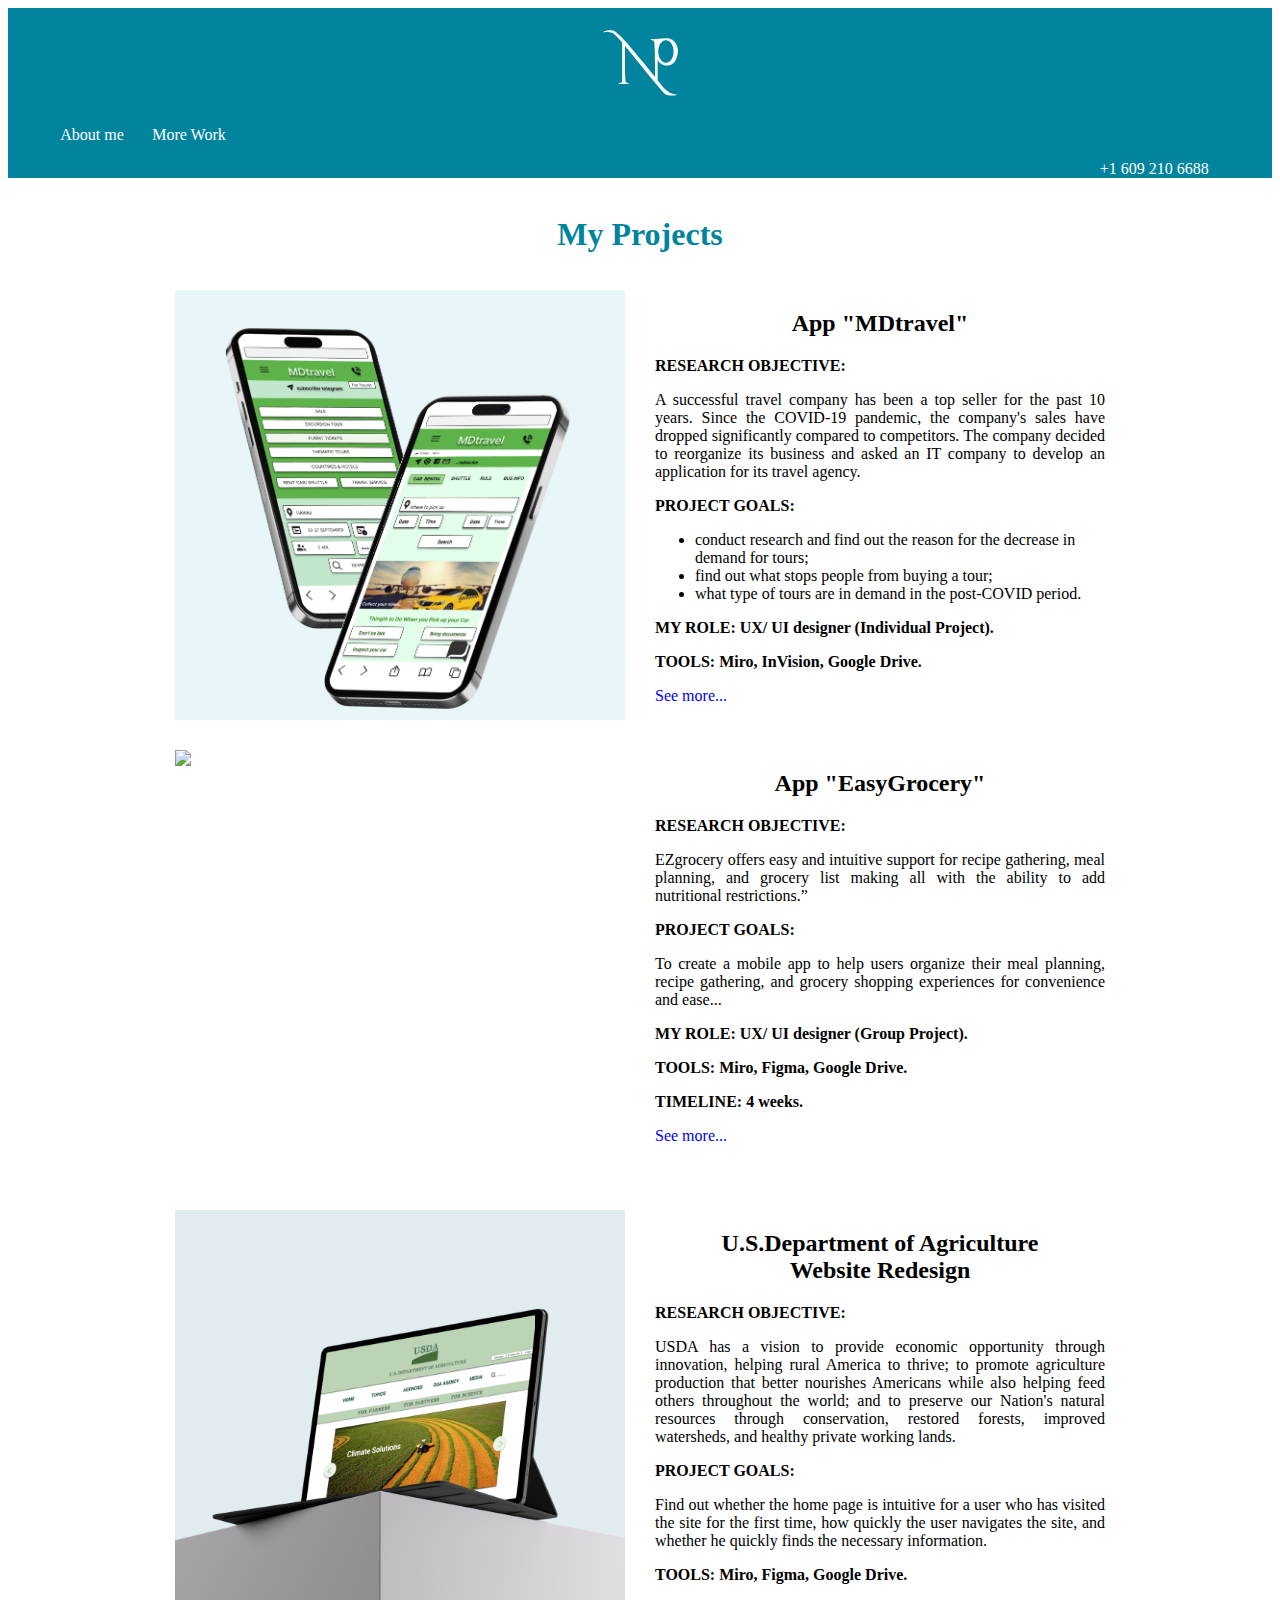
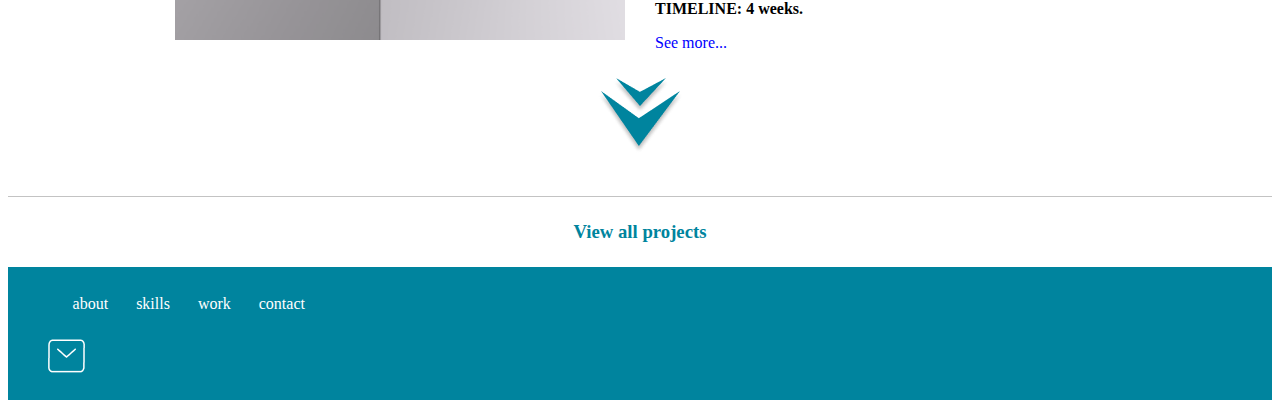
==== index.html @ efdd2a59 "Ch_word to pdf" ====
<!DOCTYPE html>
<html lang="en">
<head>
    <meta charset="UTF-8">
    <meta http-equiv="X-UA-Compatible" content="IE=edge">
    <meta name="viewport" content="width=device-width, initial-scale=1.0">
	<link rel="stylesheet" href="style.css">
    <title>Projects</title>
</head>
 
<body>  
	<header class="navigation">
		<nav>
			<div id="logo_div"><a href="https://htmlpreview.github.io/?https://github.com/anastashin5/UX_UI_HW_17/blob/main/index.html"><img id="logo_img" src="images/Logo.png" alt="logo"/>
			</div>
			<div>
			<ul id="nav_menu">
				<li class="inline-bl">About me</li>
				<li class="inline-bl">More Work</li>
			</ul>
			</div>
			<div class="phone">+1 609 210 6688
			</div>

		</nav>


		<div id="about_detail">
			<div class="slider">
				<ul>
					<li class="inline"><a href="https://anastashin5.github.io/HW_portfolio/" target="_blank">About me</a></li>
					<li class="inline"><a href="images/Resume_Nastya Potapenko.pdf" target="_blank" download="">Resume</a></li>       
					<li class="inline"><a href="https://docs.google.com/document/d/1Cyv5vfxggUd8QOpu0NOhocqM8FegZuzL/edit" target="_blank">Certificates</a></li>
				</ul>
			</div>
		</div>
		<div id="work_detail">
			<div class="slider">
				<ul>
					<li class="inline">Projects</li>
					<li class="inline"><a href="graphics.html" target="_blank">Graphics</a></li>
					<li class="inline">Coding</li>
				</ul>
			</div>
		</div>		
	</header>
	 
<!--  My Projects section coded using CSS flex + grid --> 
<section>
	<h1>My Projects</h1>
	<div class="myProject">
				<div class="photo1"><a href="https://invis.io/QH130WBQ2785#/469851145_Main_-_1" target="_blank"><img id="AppTravel_img" src="images/AppTravel.png" class="photo", alt="AppTravel"></a></div>
					<div class="topic1"> 
						<h2>App "MDtravel"</h2>
							<p style="font-weight:bold">RESEARCH OBJECTIVE:</p>
							<p>A successful travel company has been a top seller for the past 10 years. Since the COVID-19 pandemic, the company's sales have dropped significantly compared to competitors. The company decided to reorganize its business and asked an IT company to develop an application for its travel agency.</p>
							<p style="font-weight:bold">PROJECT GOALS:</p>
								<ul>
									<li>сonduct research and find out the reason for the decrease in demand for tours;</li>
									<li>find out what stops people from buying a tour;</li>
									<li>what type of tours are in demand in the post-COVID period.</li>
								</ul>
							<p style="font-weight:bold">MY ROLE:  UX/ UI designer (Individual Project).</p>
							<p style="font-weight:bold">TOOLS: Miro, InVision, Google Drive.</p>
							<a href="https://anastashin5.github.io/UX_UI_HW_20/" target="_blank"><span>See more...</span></a>
							
					</div>
				<div class="photo2"><a href="https://www.figma.com/proto/ET8BevvS0aefX5mAov4HVO/Digital-Wireframes?node-id=28%3A52&scaling=min-zoom&page-id=0%3A1&starting-point-node-id=10%3A494&show-proto-sidebar=1" target="_blank"><img id="AppEz_img" src="images/AppEz.png" class="photo", alt="AppEz"></a></div>
					<div class="topic2"> 
						<h2>App "EasyGrocery"</h2>
							<p style="font-weight:bold">RESEARCH OBJECTIVE:</p>
							<p>EZgrocery offers easy and intuitive support for recipe gathering, meal planning, and grocery list making all with the ability to add nutritional restrictions.”</p>
							<p style="font-weight:bold">PROJECT GOALS:</p>
							<p>To create a mobile app to help users organize their meal planning, recipe gathering, and grocery shopping experiences for convenience and ease...</p>
							<p style="font-weight:bold">MY ROLE:  UX/ UI designer (Group Project).</p>
							<p style="font-weight:bold">TOOLS: Miro, Figma, Google Drive.</p>
							<p style="font-weight:bold">TIMELINE: 4 weeks.</p>
							<span onclick="window.location.href='https://docs.google.com/presentation/d/1zLMt0xFKxTLGga11jVH8FEWNijeJrefe0IZL0jcHZ3M/edit?usp=sharing';"> See more... </span>
					</div>
				<div class="photo3"><a href="https://www.figma.com/proto/IhevnpnTOkFxZyKE2hbLse/Untitled?node-id=7%3A1452&scaling=scale-down&page-id=7%3A1451&starting-point-node-id=7%3A1452" target="_blank"><img id="AppUSDA_img" src="images/AppUSDA.png" class="photo", alt="AppUSDA"></a></div>
					<div class="topic3"> 
						<h2>U.S.Department of Agriculture</br>Website Redesign</h2>
						<p style="font-weight:bold">RESEARCH OBJECTIVE:</p>
						<p>USDA has a vision to provide economic opportunity through innovation, helping rural America to thrive; to promote agriculture production that better nourishes Americans while also helping feed others throughout the world; and to preserve our Nation's natural resources through conservation, restored forests, improved watersheds, and healthy private working lands.</p>
						<p style="font-weight:bold">PROJECT GOALS:</p>
						<p> Find out whether the home page is intuitive for a user who has visited the site for the first time, how quickly the user navigates the site, and whether he quickly finds the necessary information.</p>
						<p style="font-weight:bold">TOOLS: Miro, Figma, Google Drive.</p>
						<p style="font-weight:bold">TIMELINE: 4 weeks.</p>
						<span onclick="window.location.href='https://docs.google.com/presentation/d/14dFW8tpYiNB5mL28kdezumPrquhXbrz_nMyihkFcQ64/edit?usp=sharing';">See more...
						</span>
					</div>
	</div>
		<div class="arrow bounce"><img src="images/Arrow.png" alt="Arrow">
		</div>
		<div id="flip"><h3>View all projects</h3></div>
		
<!--Slide down panel_ View all projects-->
			<div id="panel">
				<div class="myProject">
					<div class="photo1"><a href="https://www.figma.com/proto/Mcd94y1duIw34tjLsZbD61/Untitled?node-id=1%3A36552&scaling=min-zoom&page-id=1%3A34481&starting-point-node-id=1%3A36552&show-proto-sidebar=1" target="_blank"><img id="Pets_img" src="images/Pets.png" class="photo", alt="Pet"></a></div>
						<div class="topic1"> 
							<h2>The Humane Society of New York</h2>
								<p style="font-weight:bold">RESEARCH OBJECTIVE:</p>
								<p>A successful A successful A successful A successful A successful.
									A successful A successful A successful A successful A successful A successful A successful A successful A successful A successful A successful A successful A successful A successful A successful.</p>
								<p style="font-weight:bold">PROJECT GOALS:</p>
									<ul>
										<li>A successful A successful A successful A successful A successful A successful ;</li>
										<li>A successful A successful A successful;</li>
										<li>A successful A successful A successful.</li>
									</ul>
								<p style="font-weight:bold">MY ROLE:  UX/ UI designer (Group Project).</p>
								<p style="font-weight:bold">TOOLS: Miro, Figma, Google Drive.</p>
								<span onclick="window.location.href='https://docs.google.com/presentation/d/1B-8GnaA3EiX3h3cj4Wrj0RYMXRU_M1KUAjcllflZ4do/edit?usp=sharing';">  See more...</span>
						</div>
					<div class="photo2"><a href="https://www.figma.com/proto/n6mgddYJloPNuiAfqIn0JQ/Untitled?node-id=1%3A124&scaling=scale-down&page-id=0%3A1&starting-point-node-id=1%3A124" target="_blank"><img id="Portfolio_img" src="images/Portfolio.png" class="photo", alt="Portfolio"></a></div>
						<div class="topic2"> 
							<h2>App "Portfolio"</h2>
								<p style="font-weight:bold">RESEARCH OBJECTIVE:</p>
								<p>A successful A successful A successful A successful A successful A successful A successful A successful A successful A successful A successful A successful.”</p>
								<p style="font-weight:bold">PROJECT GOALS:</p>
								<p>A successful A successful A successful A successful A successful A successful A successful A successful A successful A successful...</p>
								<p style="font-weight:bold">MY ROLE:  UX/ UI designer (Individual Project).</p>
								<p style="font-weight:bold">TOOLS: Figma, Google Drive, CodePen, Github.</p>
								<p style="font-weight:bold">TIMELINE: 4 weeks.</p>
								<span onclick="window.location.href='https://docs.google.com/presentation/d/1Ls1WGeV2r2RnPzQs1crCkymcGU7SfZOtE06l2Sitq8I/edit#slide=id.g1bc5a0a66a6_0_8';"> See more... </span>
						</div>
					<div class="photo3"><img src="images/Picture.png" class="photo", alt="Picture"></div>
						<div class="topic3"> 
							<h2>U.S.Department of Agriculture</br>Website Redesign</h2>
							<p style="font-weight:bold">RESEARCH OBJECTIVE:</p>
							<p>A successful A successful A successful A successful A successful.
									A successful A successful A successful A successful A successful A successful A successful A successful A successful A A successful A successful A successful A successful A successful.
									A successful A successful A successful A successful A successful.</p>
							<p style="font-weight:bold">PROJECT GOALS:</p>
							<p> A successful A successful A successful A successful A successful.
									A successful A successful A successful A successful A successful A successful A successful A successful A successful.</p>
c
							<p style="font-weight:bold">TIMELINE: 4 weeks.</p>
							<span onclick="window.location.href='https://docs.google.com/presentation/d/14dFW8tpYiNB5mL28kdezumPrquhXbrz_nMyihkFcQ64/edit?usp=sharing';">See more...
							</span>
						</div>
	</div> 
			</div>
</section>
        
	
		
		
<!-- Up button to scroll the site page to the top -->		
		
					<div class="btn-up btn-up_hide"></div>
<footer>
	<div>
		<div>
			<ul>
				<li class="inline-bl">about</li>
				<li class="inline-bl">skills</li>
				<li class="inline-bl">work</li>
				<li class="inline-bl">contact</li>
			</ul>
		</div>
		<div id="mail"><img src="images/mail.png" class="mail", alt="mail"></div>
		<div id="mail_form_div">
			<form id="mail_form" action="" method="POST"> 
				Your Name (required)<br>
				<input type="text" id="name" name="name" required size="10"><br>
				Your Email (required)<br>
				<input type="text" id="email" name="email" required size="10"><br>
				Subject<br>
				<input type="text" id="subject" name="subject" size="10"><br>
				Your Message<br>
				<textarea id="message" name="message" rows="5" cols="33"></textarea><br>
				<input type="submit" value="Submit">
			</form>
			<div id="form_message" class="modal">
			  <div class="modal-content">
				<span id="close_button" class="close">&times;</span>
				<p>Thank you!</p>
			  </div>
			</div>
		</div>
	</div>
</footer>  
</body>
<script src="https://code.jquery.com/jquery-1.10.2.js"></script>
<script src="https://ajax.googleapis.com/ajax/libs/jquery/3.6.1/jquery.min.js"></script>
<script src="js/index.js"></script>
</html>
---- style.css ----
header{
	background-color: #00849E;
}

nav{
	width: 100%;
}
#logo_div{
	text-align:center;
	padding-top:1%;
}

.inline-bl{
	display: inline-block;
	color: white;
	padding-inline-start:1%;
	margin-right:1%;
}

.inline-bl:hover {
	text-decoration: underline;
	rotate: z -20deg;
	outline: none;
	text-decoration: none;
}
.inline{
	line-height:2.5;
	list-style-type: square;
}

.inline:hover {
	rotate: z -20deg;

}
.inline:hover {
	rotate: z -20deg;
	color:red;
}

a {
	outline: none;
	text-decoration: none;
	color:white;
}

.phone{
	color:white;
	text-align:right;
	margin-right: 5%;
}

.myProject{
	display: grid;
	grid-template-columns: repeat(auto-fit, minmax(370px, 450px));
	grid-gap: 30px;
	grid-template-rows: repead (2, 430px);
	grid-auto-rows:430px;
	grid-template-areas:
		"wide1 topic1"
		"wide2 topic2"
		"wide3 topic3";
	position: relative;
	margin: 3% 5%;
	justify-content: center;
}

@media only screen and (max-width: 1100px){
	.myProject{
			grid-template-columns: repeat(auto-fit, minmax(370px, 450px));
			grid-template-rows: repeat(6, 480px);
			grid-template-areas:
		"wide1"
		"topic1"
		"wide2"
		"topic2"
		"wide3"
		"topic3";
	}
}

.photo, .topic1, .topic2, .topic3{
  width: 100%;
  height: 100%;
  box-sizing: border-box;
  object-fit: cover;
}

.photo1{
	grid-area:wide1;
}

.photo2{
	grid-area:wide2;
}

.photo3{
	grid-area:wide3;
}

.topic1{
	grid-area:topic1;
}

.topic2{
	grid-area:topic2;
}

.topic3{
	grid-area:topic3;
}

span:hover, h3:hover{
  text-decoration: underline;
  font-size:20px;
  color:red;
  	outline: none;
	text-decoration: none;
}

span{
	color:blue;
}

p{
	text-align:justify;
}

h1, h2, h3{
	text-align:center;
}

h1, h3{
	color:#00849E;
}

h1{
	margin-top:3%;
}

footer{
	background-color: #00849E;
	padding: 1%;
}

		/* Slider Up_ Menu*/
		
#about_detail{
	display: none;	
	margin-left:1.5%;	
}

#work_detail{
	display: none;
	margin-left:7.5%;
}
.slider{
	width:110px;
	padding-bottom:20px;
	color: white;
}

#down{
	background: #de9a44;
	margin: 3px;
	width: 80px;
	height: 40px;
	display: none;
	float: left;
}

#mail{
	margin-left:2%;
}
#mail_form_div{
	display: none;
	position: relative;
	margin-left:2%;
}
.modal{
	display: none; 
	position: absolute; 
	z-index: 1;
	top: 23%;
	left: 5%;
}

		/* Modal Content */
		
.modal-content{
	background-color: #fefefe;
	margin: auto;
	padding: 20px;
	border: 5px solid #00849E;
	border-radius: 5px;
	box-shadow: 5px 10px;
	width: 100%;
}

.close{
	color: #00849E;
	float: right;
	font-size: 28px;
	font-weight: bold;
}

.close:hover, .close:focus{
	color: #000;
	text-decoration: none;
	cursor: pointer;
}

		/*Arrow*/

@bg: #ffffff; 
@primary: #00849E; 

body { background: @bg;}

.arrow{
  margin: 3% 0;
}
.bounce{
  -moz-animation: bounce 2s infinite;
  -webkit-animation: bounce 2s infinite;
  animation: bounce 2s infinite;
  text-align: center;
}

@keyframes bounce {
  0%, 20%, 50%, 80%, 100% {
    transform: translateY(0);
  }
  40% {
    transform: translateY(-30px);
  }
  60% {
	transform: translateY(-15px);
  }
}

		/*Slide down panel_ View all projects*/
		
#panel, #flip{
  padding: 5px;
  background-color: #FFFFFF;
  border-top: solid 1px #c3c3c3;
}

#panel{
  padding: 50px;
  display: none;
}

		/*Up button to scroll the site page to the top*/
		
.btn-up{
	position: fixed;
	background-color: #AED8DE;
	right: 15px;
	bottom: 0;
	border-top-left-radius: 8px;
	border-top-right-radius: 8px;
	cursor: pointer;
	display: flex;
	align-items: center;
	justify-content: center;
	width: 60px;
	height: 50px;
}

.btn-up::before{
	content: "";
	width: 40px;
	height: 40px;
	background: transparent no-repeat center center;
	background-size: 100% 100%;
	background-image: url("data:image/svg+xml,%3Csvg xmlns='http://www.w3.org/2000/svg' width='16' height='16' fill='%23fff' viewBox='0 0 16 16'%3E%3Cpath fill-rule='evenodd' d='M7.646 4.646a.5.5 0 0 1 .708 0l6 6a.5.5 0 0 1-.708.708L8 5.707l-5.646 5.647a.5.5 0 0 1-.708-.708l6-6z'/%3E%3C/svg%3E");
}

.btn-up_hide {
	display: none;
}
@media (hover: hover) and (pointer: fine){
	.btn-up:hover{
	background-color: #6E7778;
  }
}
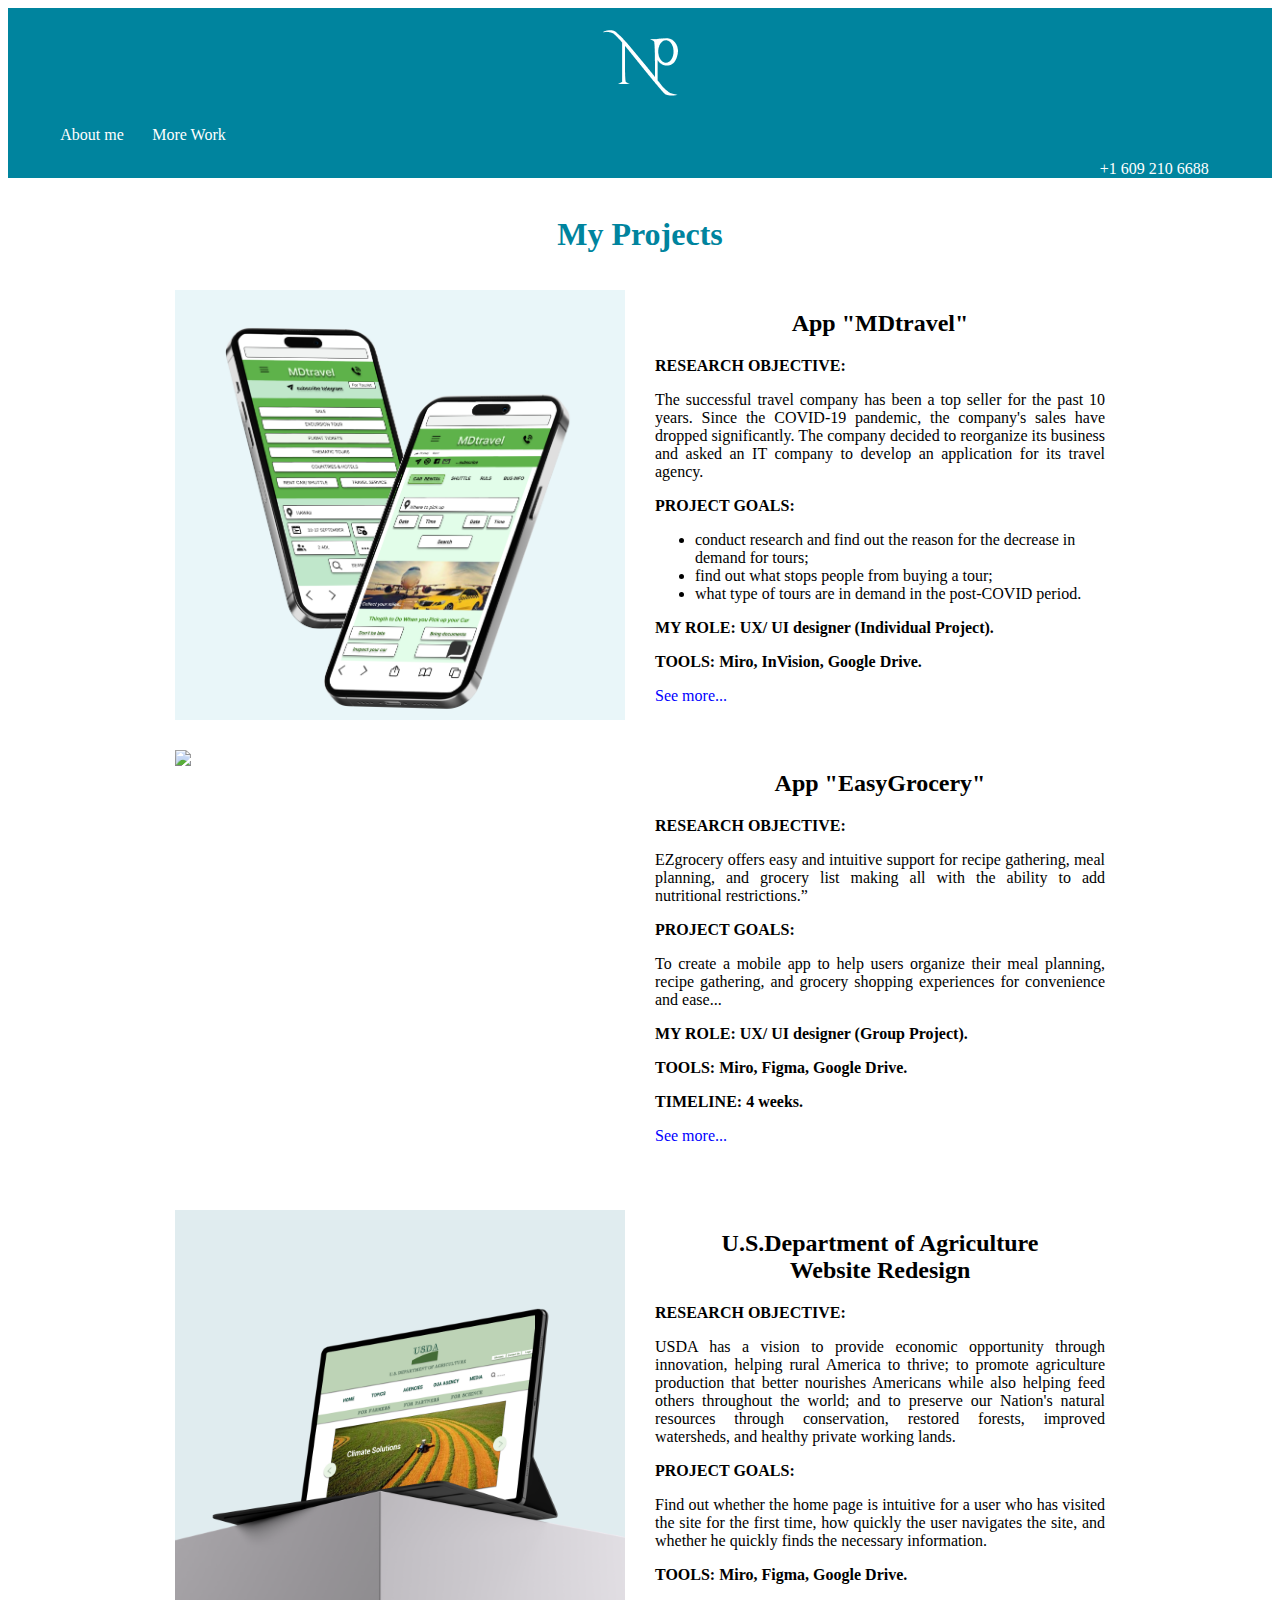
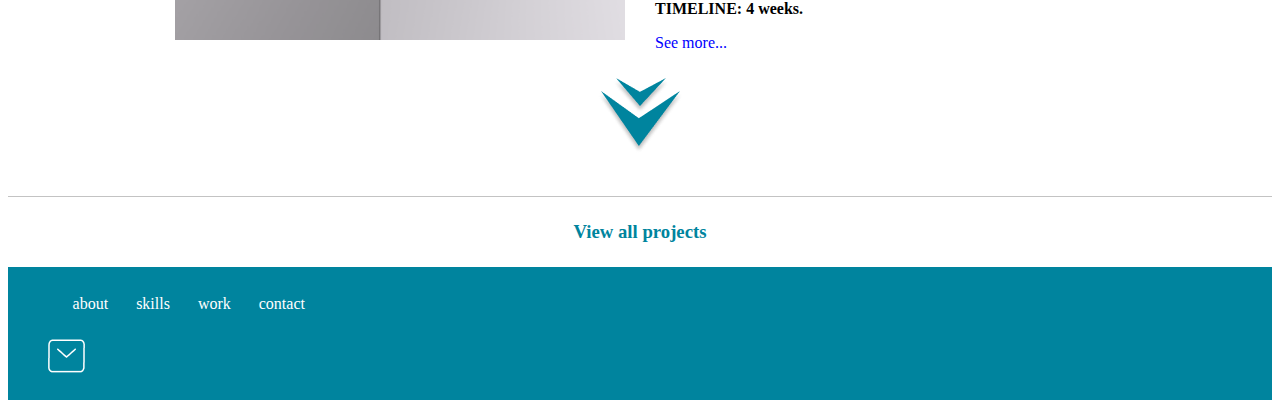
==== commit 69d364ce: "Ch" ====
--- a/index.html
+++ b/index.html
@@ -11,7 +11,7 @@
 <body>  
 	<header class="navigation">
 		<nav>
-			<div id="logo_div"><a href="https://htmlpreview.github.io/?https://github.com/anastashin5/UX_UI_HW_17/blob/main/index.html"><img id="logo_img" src="images/Logo.png" alt="logo"/>
+			<div id="logo_div"><img id="logo_img" src="images/Logo.png" alt="logo"/>
 			</div>
 			<div>
 			<ul id="nav_menu">
@@ -53,7 +53,7 @@
 					<div class="topic1"> 
 						<h2>App "MDtravel"</h2>
 							<p style="font-weight:bold">RESEARCH OBJECTIVE:</p>
-							<p>A successful travel company has been a top seller for the past 10 years. Since the COVID-19 pandemic, the company's sales have dropped significantly compared to competitors. The company decided to reorganize its business and asked an IT company to develop an application for its travel agency.</p>
+							<p>The successful travel company has been a top seller for the past 10 years. Since the COVID-19 pandemic, the company's sales have dropped significantly. The company decided to reorganize its business and asked an IT company to develop an application for its travel agency.</p>
 							<p style="font-weight:bold">PROJECT GOALS:</p>
 								<ul>
 									<li>сonduct research and find out the reason for the decrease in demand for tours;</li>
@@ -125,9 +125,9 @@
 								<p style="font-weight:bold">TIMELINE: 4 weeks.</p>
 								<span onclick="window.location.href='https://docs.google.com/presentation/d/1Ls1WGeV2r2RnPzQs1crCkymcGU7SfZOtE06l2Sitq8I/edit#slide=id.g1bc5a0a66a6_0_8';"> See more... </span>
 						</div>
-					<div class="photo3"><img src="images/Picture.png" class="photo", alt="Picture"></div>
+					<div class="photo3"><a href="https://www.figma.com/proto/Pq6BgosXTCkUrwNvvyloQn/Untitled?node-id=302%3A582&scaling=scale-down&page-id=108%3A3&starting-point-node-id=302%3A582&show-proto-sidebar=1"  target="_blank"><img id="Kids_img" src="images/Kids.png" class="photo", alt="Smart Kids"></a></div>
 						<div class="topic3"> 
-							<h2>U.S.Department of Agriculture</br>Website Redesign</h2>
+							<h2>App "Smart Kids"</h2>
 							<p style="font-weight:bold">RESEARCH OBJECTIVE:</p>
 							<p>A successful A successful A successful A successful A successful.
 									A successful A successful A successful A successful A successful A successful A successful A successful A successful A A successful A successful A successful A successful A successful.
@@ -137,14 +137,14 @@
 									A successful A successful A successful A successful A successful A successful A successful A successful A successful.</p>
 c
 							<p style="font-weight:bold">TIMELINE: 4 weeks.</p>
-							<span onclick="window.location.href='https://docs.google.com/presentation/d/14dFW8tpYiNB5mL28kdezumPrquhXbrz_nMyihkFcQ64/edit?usp=sharing';">See more...
+							<span onclick="window.location.href='https://docs.google.com/presentation/d/1rtJUu7XuSriOPshNLxVMAxet4iDnNuXSSwXEeLbRVtE/edit?usp=sharing';">See more...
 							</span>
 						</div>
 	</div> 
 			</div>
 </section>
         
-	
+
 		
 		
 <!-- Up button to scroll the site page to the top -->		
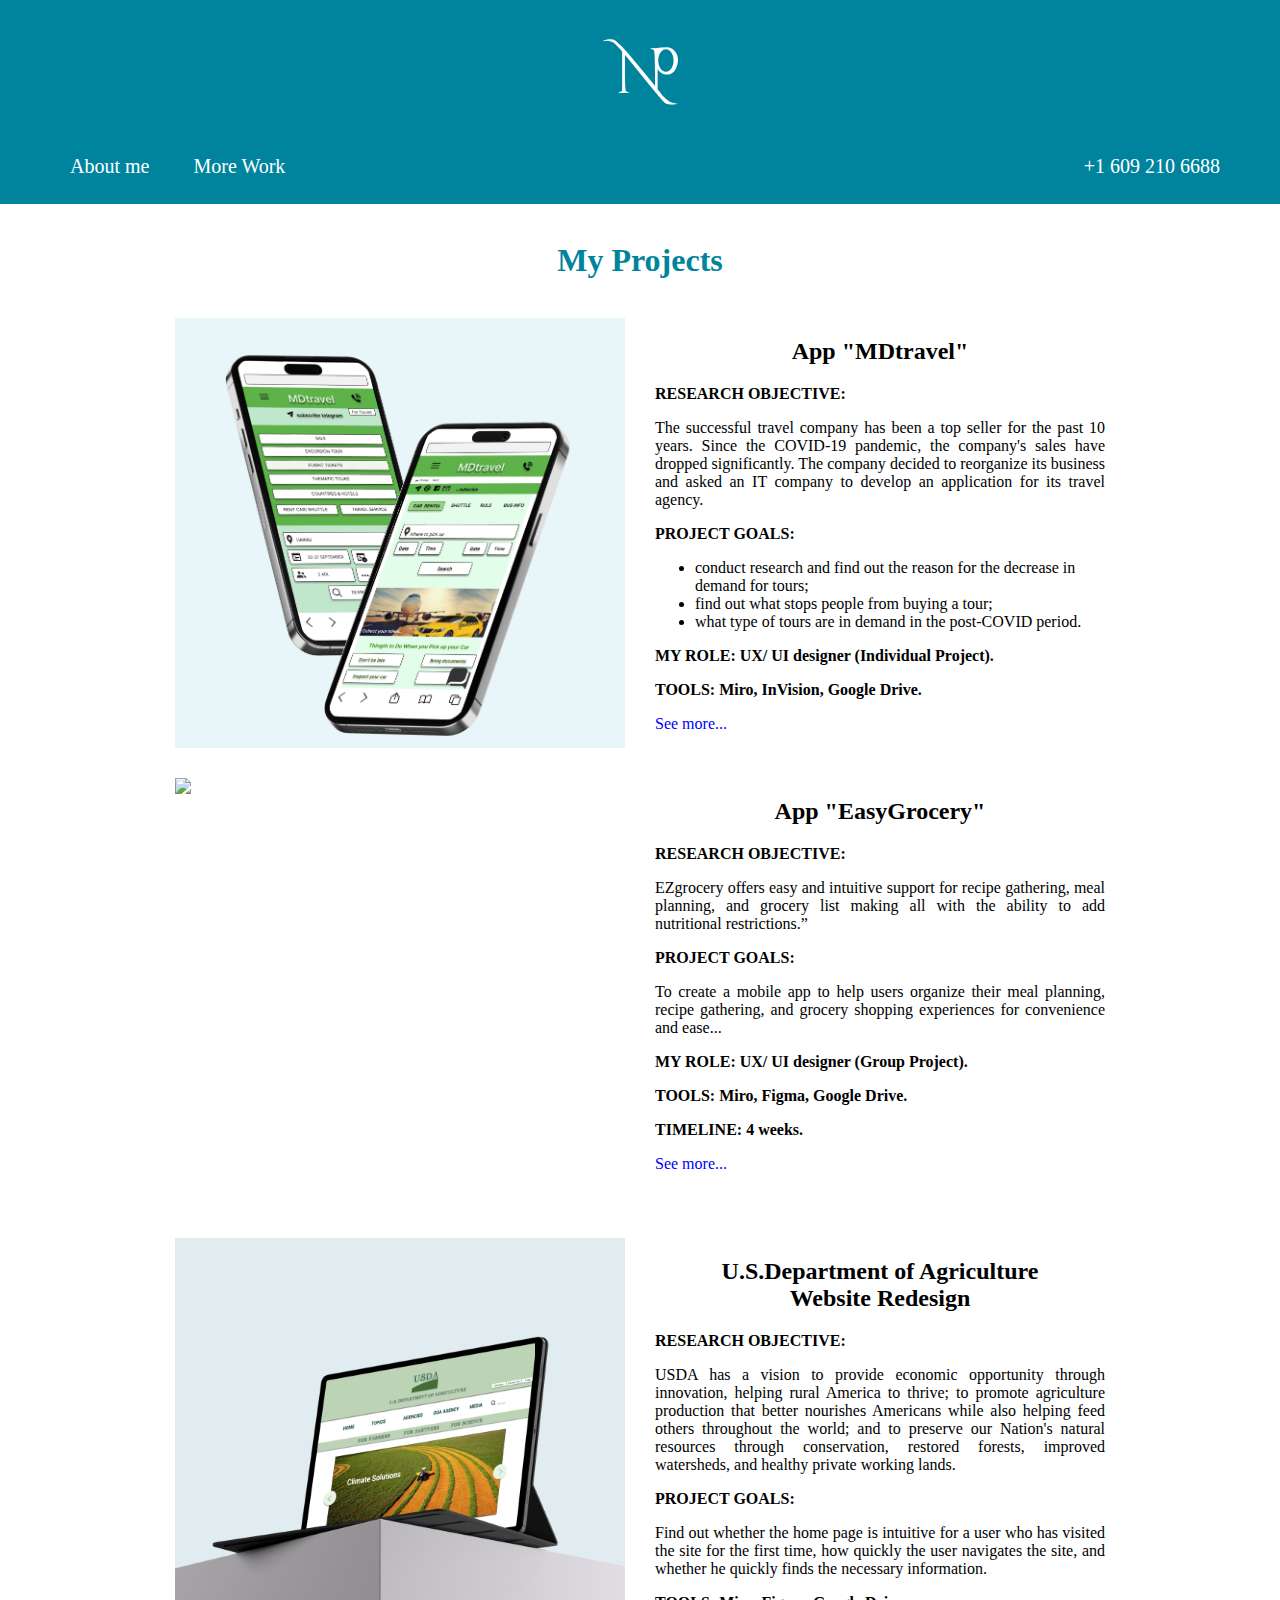
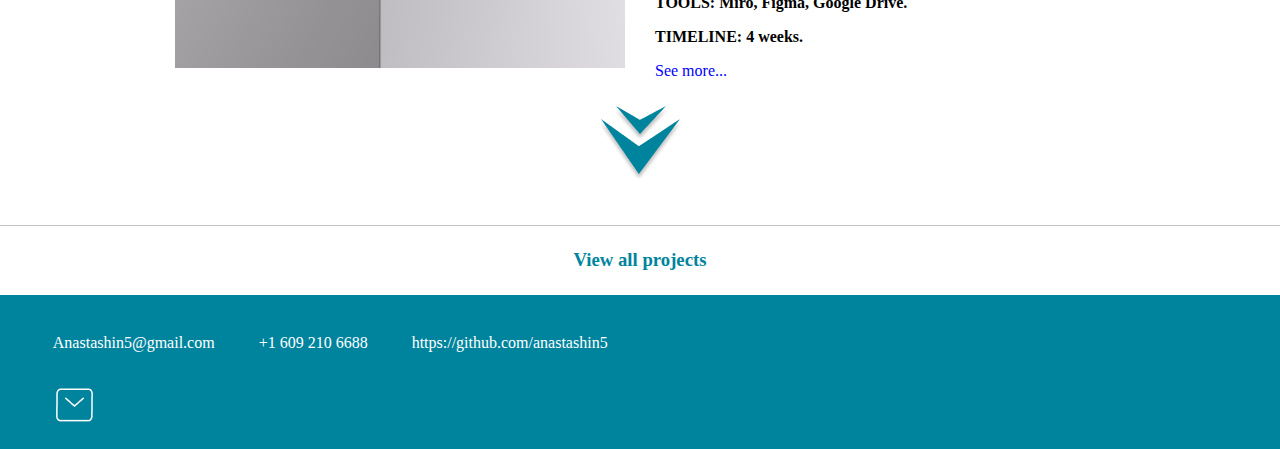
==== commit a0eb582d: "Ch" ====
--- a/index.html
+++ b/index.html
@@ -9,7 +9,7 @@
 </head>
  
 <body>  
-	<header class="navigation">
+	<header>
 		<nav>
 			<div id="logo_div"><img id="logo_img" src="images/Logo.png" alt="logo"/>
 			</div>
@@ -17,9 +17,8 @@
 			<ul id="nav_menu">
 				<li class="inline-bl">About me</li>
 				<li class="inline-bl">More Work</li>
+				<li id="phone">+1 609 210 6688</li>
 			</ul>
-			</div>
-			<div class="phone">+1 609 210 6688
 			</div>
 
 		</nav>
@@ -44,6 +43,8 @@
 			</div>
 		</div>		
 	</header>
+	
+
 	 
 <!--  My Projects section coded using CSS flex + grid --> 
 <section>
@@ -154,10 +155,9 @@
 	<div>
 		<div>
 			<ul>
-				<li class="inline-bl">about</li>
-				<li class="inline-bl">skills</li>
-				<li class="inline-bl">work</li>
-				<li class="inline-bl">contact</li>
+				<li class="inlines">Anastashin5@gmail.com</li>
+				<li class="inlines">+1 609 210 6688</li>
+				<li class="inlines">https://github.com/anastashin5</li>
 			</ul>
 		</div>
 		<div id="mail"><img src="images/mail.png" class="mail", alt="mail"></div>
@@ -176,13 +176,14 @@
 			<div id="form_message" class="modal">
 			  <div class="modal-content">
 				<span id="close_button" class="close">&times;</span>
-				<p>Thank you!</p>
+				<p><a href="mailto:vlad@webref.ru">Thank you!</a></p>
 			  </div>
 			</div>
 		</div>
 	</div>
-</footer>  
+</footer>
 </body>
+
 <script src="https://code.jquery.com/jquery-1.10.2.js"></script>
 <script src="https://ajax.googleapis.com/ajax/libs/jquery/3.6.1/jquery.min.js"></script>
 <script src="js/index.js"></script>
--- a/style.css
+++ b/style.css
@@ -1,28 +1,23 @@
 
 header{
 	background-color: #00849E;
-}
-
-nav{
-	width: 100%;
-}
+	padding: 10px;
+}
+
 #logo_div{
 	text-align:center;
-	padding-top:1%;
+	padding:20px;
 }
 
 .inline-bl{
 	display: inline-block;
 	color: white;
-	padding-inline-start:1%;
-	margin-right:1%;
+	padding: 0 20px;
+	font-size: 20px;
 }
 
 .inline-bl:hover {
-	text-decoration: underline;
 	rotate: z -20deg;
-	outline: none;
-	text-decoration: none;
 }
 .inline{
 	line-height:2.5;
@@ -31,23 +26,21 @@
 
 .inline:hover {
 	rotate: z -20deg;
-
-}
-.inline:hover {
-	rotate: z -20deg;
 	color:red;
 }
 
-a {
+a{
 	outline: none;
 	text-decoration: none;
 	color:white;
 }
 
-.phone{
+#phone{
 	color:white;
-	text-align:right;
-	margin-right: 5%;
+	display: inline-block;
+	float:right;
+	padding: 0 50px;
+	font-size: 20px;
 }
 
 .myProject{
@@ -111,10 +104,9 @@
 }
 
 span:hover, h3:hover{
-  text-decoration: underline;
-  font-size:20px;
-  color:red;
-  	outline: none;
+	text-decoration: underline;
+	color:red;
+	outline: none;
 	text-decoration: none;
 }
 
@@ -160,6 +152,8 @@
 	color: white;
 }
 
+		/*Footer_mail*/
+   
 #down{
 	background: #de9a44;
 	margin: 3px;
@@ -170,19 +164,27 @@
 }
 
 #mail{
-	margin-left:2%;
-}
+	margin-left:40px;
+}
+
 #mail_form_div{
 	display: none;
 	position: relative;
 	margin-left:2%;
 }
+
 .modal{
 	display: none; 
 	position: absolute; 
 	z-index: 1;
 	top: 23%;
 	left: 5%;
+}
+
+.inlines{
+	display: inline-block;
+	padding: 10px 40px 10px 0;
+	color: #FFF;
 }
 
 		/* Modal Content */
@@ -215,11 +217,14 @@
 @bg: #ffffff; 
 @primary: #00849E; 
 
-body { background: @bg;}
+body {
+	background: @bg;
+}
 
 .arrow{
   margin: 3% 0;
 }
+
 .bounce{
   -moz-animation: bounce 2s infinite;
   -webkit-animation: bounce 2s infinite;
@@ -285,4 +290,24 @@
 	.btn-up:hover{
 	background-color: #6E7778;
   }
-}+}
+
+
+
+	/*Page "Graphics"*/
+			
+.photoBW{
+	justify-content: center;
+	width: 50%;
+	height:100%;
+	margin: 0 auto;
+}
+.draw{
+	width: 90%;
+	height: 5%;
+	padding: 3% 0;
+}
+
+body{
+	margin: 0;
+}
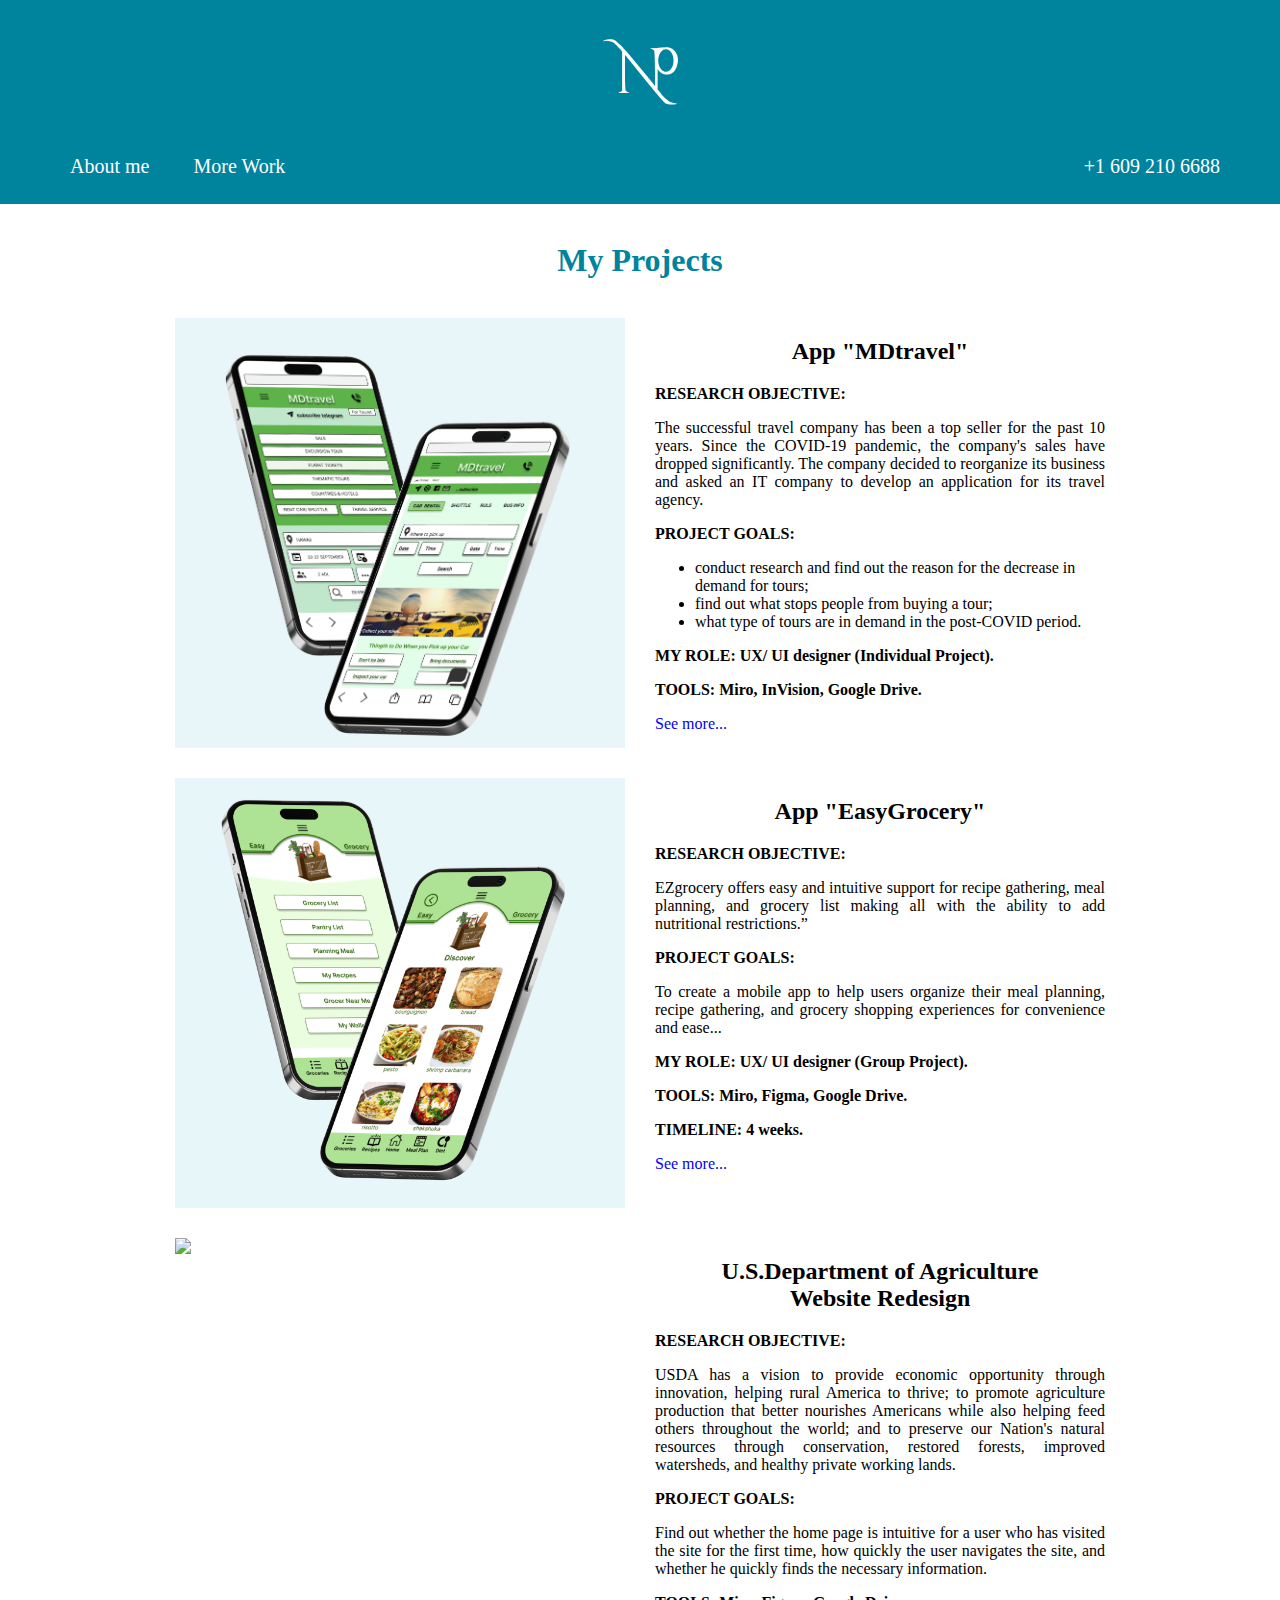
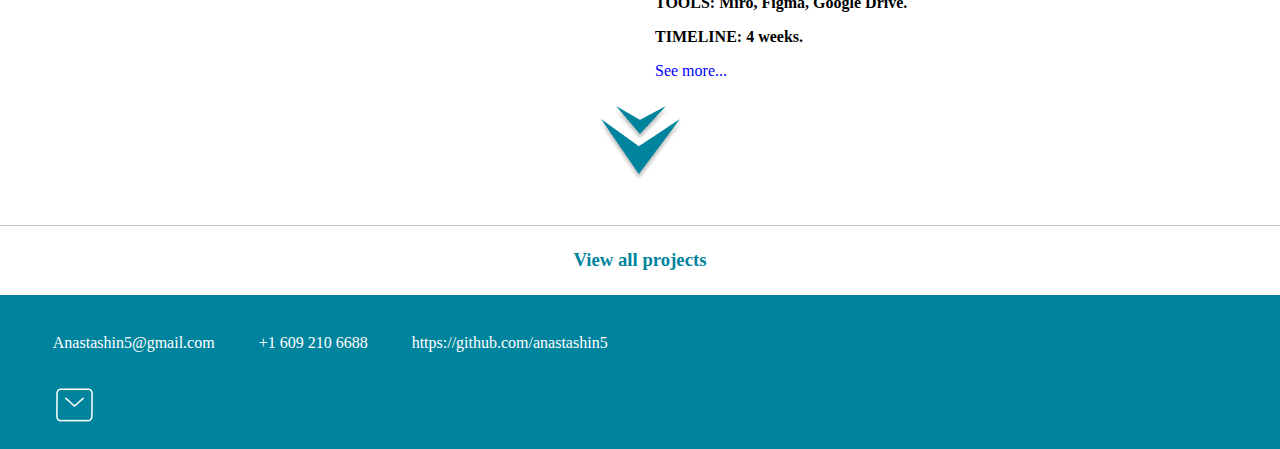
==== commit 62e39030: "Ch" ====
--- a/index.html
+++ b/index.html
@@ -1,192 +1,191 @@
 <!DOCTYPE html>
 <html lang="en">
-<head>
-    <meta charset="UTF-8">
-    <meta http-equiv="X-UA-Compatible" content="IE=edge">
-    <meta name="viewport" content="width=device-width, initial-scale=1.0">
-	<link rel="stylesheet" href="style.css">
-    <title>Projects</title>
-</head>
- 
-<body>  
-	<header>
-		<nav>
-			<div id="logo_div"><img id="logo_img" src="images/Logo.png" alt="logo"/>
-			</div>
-			<div>
-			<ul id="nav_menu">
-				<li class="inline-bl">About me</li>
-				<li class="inline-bl">More Work</li>
-				<li id="phone">+1 609 210 6688</li>
-			</ul>
-			</div>
+	<head>
+		<meta charset="UTF-8">
+		<meta http-equiv="X-UA-Compatible" content="IE=edge">
+		<meta name="viewport" content="width=device-width, initial-scale=1.0">
+		<link rel="stylesheet" href="style.css">
+		<title>Projects</title>
+	</head>
+	<body>  
+		<header>
+			<nav>
+				<div id="logo_div"><img id="logo_img" src="images/Logo.png" alt="logo"/>
+				</div>
+				<div>
+				<ul id="nav_menu">
+					<li class="inline-bl">About me</li>
+					<li class="inline-bl">More Work</li>
+					<li id="phone">+1 609 210 6688</li>
+				</ul>
+				</div>
 
-		</nav>
+			</nav>
 
 
-		<div id="about_detail">
-			<div class="slider">
-				<ul>
-					<li class="inline"><a href="https://anastashin5.github.io/HW_portfolio/" target="_blank">About me</a></li>
-					<li class="inline"><a href="images/Resume_Nastya Potapenko.pdf" target="_blank" download="">Resume</a></li>       
-					<li class="inline"><a href="https://docs.google.com/document/d/1Cyv5vfxggUd8QOpu0NOhocqM8FegZuzL/edit" target="_blank">Certificates</a></li>
-				</ul>
+			<div id="about_detail">
+				<div class="slider">
+					<ul>
+						<li class="inline"><a href="https://anastashin5.github.io/UX_UI_about/" target="_blank">About me</a></li>
+						<li class="inline"><a href="images/Resume_Nastya Potapenko.pdf" target="_blank" download="">Resume</a></li>       
+						<li class="inline"><a href="https://docs.google.com/document/d/1Cyv5vfxggUd8QOpu0NOhocqM8FegZuzL/edit" target="_blank">Certificates</a></li>
+					</ul>
+				</div>
 			</div>
-		</div>
-		<div id="work_detail">
-			<div class="slider">
-				<ul>
-					<li class="inline">Projects</li>
-					<li class="inline"><a href="graphics.html" target="_blank">Graphics</a></li>
-					<li class="inline">Coding</li>
-				</ul>
+			<div id="work_detail">
+				<div class="slider">
+					<ul>
+						<li class="inline">Projects</li>
+						<li class="inline"><a href="graphics.html" target="_blank">Graphics</a></li>
+						<li class="inline">Coding</li>
+					</ul>
+				</div>
+			</div>		
+		</header>
+		
+
+		 
+		<!--  My Projects section coded using CSS flex + grid --> 
+		<section>
+			<h1>My Projects</h1>
+			<div class="myProject">
+						<div class="photo1"><a href="https://invis.io/QH130WBQ2785#/469851145_Main_-_1" target="_blank"><img id="AppTravel_img" src="images/AppTravel.png" class="photo", alt="AppTravel"></a></div>
+							<div class="topic1"> 
+								<h2>App "MDtravel"</h2>
+									<p style="font-weight:bold">RESEARCH OBJECTIVE:</p>
+									<p>The successful travel company has been a top seller for the past 10 years. Since the COVID-19 pandemic, the company's sales have dropped significantly. The company decided to reorganize its business and asked an IT company to develop an application for its travel agency.</p>
+									<p style="font-weight:bold">PROJECT GOALS:</p>
+										<ul>
+											<li>сonduct research and find out the reason for the decrease in demand for tours;</li>
+											<li>find out what stops people from buying a tour;</li>
+											<li>what type of tours are in demand in the post-COVID period.</li>
+										</ul>
+									<p style="font-weight:bold">MY ROLE:  UX/ UI designer (Individual Project).</p>
+									<p style="font-weight:bold">TOOLS: Miro, InVision, Google Drive.</p>
+									<a href="https://anastashin5.github.io/UX_UI_HW_20/" target="_blank"><span>See more...</span></a>
+									
+							</div>
+						<div class="photo2"><a href="https://www.figma.com/proto/WR2C8trXpMKxkwEqaF62n4/Untitled?node-id=1-125&scaling=scale-down&page-id=0%3A1&starting-point-node-id=1%3A1455"><img id="AppEz_img" src="images/AppEz.png" class="photo", alt="AppEz"></a></div>
+							<div class="topic2"> 
+								<h2>App "EasyGrocery"</h2>
+									<p style="font-weight:bold">RESEARCH OBJECTIVE:</p>
+									<p>EZgrocery offers easy and intuitive support for recipe gathering, meal planning, and grocery list making all with the ability to add nutritional restrictions.”</p>
+									<p style="font-weight:bold">PROJECT GOALS:</p>
+									<p>To create a mobile app to help users organize their meal planning, recipe gathering, and grocery shopping experiences for convenience and ease...</p>
+									<p style="font-weight:bold">MY ROLE:  UX/ UI designer (Group Project).</p>
+									<p style="font-weight:bold">TOOLS: Miro, Figma, Google Drive.</p>
+									<p style="font-weight:bold">TIMELINE: 4 weeks.</p>
+									<a href="../UX_UI_travel/grocery.html" target="_blank"><span>See more...</span></a>
+							</div>
+						<div class="photo3"><a href="https://www.figma.com/proto/IhevnpnTOkFxZyKE2hbLse/Untitled?node-id=344%3A3185&scaling=scale-down&page-id=254%3A1312&starting-point-node-id=254%3A1314" target="_blank"><img id="AppUSDA_img" src="images/USDA_app.png" class="photo", alt="AppUSDA"></a></div>
+							<div class="topic3"> 
+								<h2>U.S.Department of Agriculture</br>Website Redesign</h2>
+								<p style="font-weight:bold">RESEARCH OBJECTIVE:</p>
+								<p>USDA has a vision to provide economic opportunity through innovation, helping rural America to thrive; to promote agriculture production that better nourishes Americans while also helping feed others throughout the world; and to preserve our Nation's natural resources through conservation, restored forests, improved watersheds, and healthy private working lands.</p>
+								<p style="font-weight:bold">PROJECT GOALS:</p>
+								<p> Find out whether the home page is intuitive for a user who has visited the site for the first time, how quickly the user navigates the site, and whether he quickly finds the necessary information.</p>
+								<p style="font-weight:bold">TOOLS: Miro, Figma, Google Drive.</p>
+								<p style="font-weight:bold">TIMELINE: 4 weeks.</p>
+								<span onclick="window.location.href='../UX_UI_travel/USDA.html';">See more...
+								</span>
+							</div>
 			</div>
-		</div>		
-	</header>
-	
+				<div class="arrow bounce"><img src="images/Arrow.png" alt="Arrow">
+				</div>
+				<div id="flip"><h3>View all projects</h3></div>
+			
+			
+		<!--Slide down panel_ View all projects-->
+					<div id="panel">
+						<div class="myProject">
+							<div class="photo1"><a href="https://www.figma.com/proto/Mcd94y1duIw34tjLsZbD61/Untitled?node-id=1%3A36552&scaling=min-zoom&page-id=1%3A34481&starting-point-node-id=1%3A36552&show-proto-sidebar=1" target="_blank"><img id="Pets_img" src="images/Pets.png" class="photo", alt="Pet"></a></div>
+								<div class="topic1"> 
+									<h2>The Humane Society of New York</h2>
+										<p style="font-weight:bold">RESEARCH OBJECTIVE:</p>
+										<p>A successful A successful A successful A successful A successful.
+											A successful A successful A successful A successful A successful A successful A successful A successful A successful A successful A successful A successful A successful A successful A successful.</p>
+										<p style="font-weight:bold">PROJECT GOALS:</p>
+											<ul>
+												<li>A successful A successful A successful A successful A successful A successful ;</li>
+												<li>A successful A successful A successful;</li>
+												<li>A successful A successful A successful.</li>
+											</ul>
+										<p style="font-weight:bold">MY ROLE:  UX/ UI designer (Group Project).</p>
+										<p style="font-weight:bold">TOOLS: Miro, Figma, Google Drive.</p>
+										<span onclick="window.location.href='https://docs.google.com/presentation/d/1B-8GnaA3EiX3h3cj4Wrj0RYMXRU_M1KUAjcllflZ4do/edit?usp=sharing';">  See more...</span>
+								</div>
+							<div class="photo2"><a href="https://www.figma.com/proto/n6mgddYJloPNuiAfqIn0JQ/Untitled?node-id=1%3A124&scaling=scale-down&page-id=0%3A1&starting-point-node-id=1%3A124" target="_blank"><img id="Portfolio_img" src="images/Portfolio.png" class="photo", alt="Portfolio"></a></div>
+								<div class="topic2"> 
+									<h2>App "Portfolio"</h2>
+										<p style="font-weight:bold">RESEARCH OBJECTIVE:</p>
+										<p>A successful A successful A successful A successful A successful A successful A successful A successful A successful A successful A successful A successful.”</p>
+										<p style="font-weight:bold">PROJECT GOALS:</p>
+										<p>A successful A successful A successful A successful A successful A successful A successful A successful A successful A successful...</p>
+										<p style="font-weight:bold">MY ROLE:  UX/ UI designer (Individual Project).</p>
+										<p style="font-weight:bold">TOOLS: Figma, Google Drive, CodePen, Github.</p>
+										<p style="font-weight:bold">TIMELINE: 4 weeks.</p>
+										<span onclick="window.location.href='https://docs.google.com/presentation/d/1Ls1WGeV2r2RnPzQs1crCkymcGU7SfZOtE06l2Sitq8I/edit#slide=id.g1bc5a0a66a6_0_8';"> See more... </span>
+								</div>
+							<div class="photo3"><a href="https://www.figma.com/proto/Pq6BgosXTCkUrwNvvyloQn/Untitled?node-id=302%3A582&scaling=scale-down&page-id=108%3A3&starting-point-node-id=302%3A582&show-proto-sidebar=1"  target="_blank"><img id="Kids_img" src="images/Kids.png" class="photo", alt="Smart Kids"></a></div>
+								<div class="topic3"> 
+									<h2>App "Smart Kids"</h2>
+									<p style="font-weight:bold">RESEARCH OBJECTIVE:</p>
+									<p>A successful A successful A successful A successful A successful.
+											A successful A successful A successful A successful A successful A successful A successful A successful A successful A A successful A successful A successful A successful A successful.
+											A successful A successful A successful A successful A successful.</p>
+									<p style="font-weight:bold">PROJECT GOALS:</p>
+									<p> A successful A successful A successful A successful A successful.
+											A successful A successful A successful A successful A successful A successful A successful A successful A successful.</p>
+		ccccccccccccccccccc
+									<p style="font-weight:bold">TIMELINE: 4 weeks.</p>
+									<span onclick="window.location.href='https://docs.google.com/presentation/d/1rtJUu7XuSriOPshNLxVMAxet4iDnNuXSSwXEeLbRVtE/edit?usp=sharing';">See more...
+									</span>
+								</div>
+						</div> 
+					</div>
+		</section>
+			
 
-	 
-<!--  My Projects section coded using CSS flex + grid --> 
-<section>
-	<h1>My Projects</h1>
-	<div class="myProject">
-				<div class="photo1"><a href="https://invis.io/QH130WBQ2785#/469851145_Main_-_1" target="_blank"><img id="AppTravel_img" src="images/AppTravel.png" class="photo", alt="AppTravel"></a></div>
-					<div class="topic1"> 
-						<h2>App "MDtravel"</h2>
-							<p style="font-weight:bold">RESEARCH OBJECTIVE:</p>
-							<p>The successful travel company has been a top seller for the past 10 years. Since the COVID-19 pandemic, the company's sales have dropped significantly. The company decided to reorganize its business and asked an IT company to develop an application for its travel agency.</p>
-							<p style="font-weight:bold">PROJECT GOALS:</p>
-								<ul>
-									<li>сonduct research and find out the reason for the decrease in demand for tours;</li>
-									<li>find out what stops people from buying a tour;</li>
-									<li>what type of tours are in demand in the post-COVID period.</li>
-								</ul>
-							<p style="font-weight:bold">MY ROLE:  UX/ UI designer (Individual Project).</p>
-							<p style="font-weight:bold">TOOLS: Miro, InVision, Google Drive.</p>
-							<a href="https://anastashin5.github.io/UX_UI_HW_20/" target="_blank"><span>See more...</span></a>
-							
+			
+			
+	<!-- Up button to scroll the site page to the top -->		
+			
+					<div class="btn-up btn-up_hide"></div>
+		<footer>
+			<div>
+				<div>
+					<ul>
+						<li class="inlines">Anastashin5@gmail.com</li>
+						<li class="inlines">+1 609 210 6688</li>
+						<li class="inlines">https://github.com/anastashin5</li>
+					</ul>
+				</div>
+				<div id="mail"><img src="images/mail.png" class="mail", alt="mail"></div>
+				<div id="mail_form_div">
+					<form id="mail_form" action="" method="POST"> 
+						Your Name (required)<br>
+						<input type="text" id="name" name="name" required size="10"><br>
+						Your Email (required)<br>
+						<input type="text" id="email" name="email" required size="10"><br>
+						Subject<br>
+						<input type="text" id="subject" name="subject" size="10"><br>
+						Your Message<br>
+						<textarea id="message" name="message" rows="5" cols="33"></textarea><br>
+						<input type="submit" value="Submit">
+					</form>
+					<div id="form_message" class="modal">
+					  <div class="modal-content">
+							<a href="mailto:vlad@webref.ru"><span id="close_button" class="close">&times;</span></a>
+							<p><a href="mailto:vlad@webref.ru">Thank you!</a></p>
+					  </div>
 					</div>
-				<div class="photo2"><a href="https://www.figma.com/proto/ET8BevvS0aefX5mAov4HVO/Digital-Wireframes?node-id=28%3A52&scaling=min-zoom&page-id=0%3A1&starting-point-node-id=10%3A494&show-proto-sidebar=1" target="_blank"><img id="AppEz_img" src="images/AppEz.png" class="photo", alt="AppEz"></a></div>
-					<div class="topic2"> 
-						<h2>App "EasyGrocery"</h2>
-							<p style="font-weight:bold">RESEARCH OBJECTIVE:</p>
-							<p>EZgrocery offers easy and intuitive support for recipe gathering, meal planning, and grocery list making all with the ability to add nutritional restrictions.”</p>
-							<p style="font-weight:bold">PROJECT GOALS:</p>
-							<p>To create a mobile app to help users organize their meal planning, recipe gathering, and grocery shopping experiences for convenience and ease...</p>
-							<p style="font-weight:bold">MY ROLE:  UX/ UI designer (Group Project).</p>
-							<p style="font-weight:bold">TOOLS: Miro, Figma, Google Drive.</p>
-							<p style="font-weight:bold">TIMELINE: 4 weeks.</p>
-							<span onclick="window.location.href='https://docs.google.com/presentation/d/1zLMt0xFKxTLGga11jVH8FEWNijeJrefe0IZL0jcHZ3M/edit?usp=sharing';"> See more... </span>
-					</div>
-				<div class="photo3"><a href="https://www.figma.com/proto/IhevnpnTOkFxZyKE2hbLse/Untitled?node-id=7%3A1452&scaling=scale-down&page-id=7%3A1451&starting-point-node-id=7%3A1452" target="_blank"><img id="AppUSDA_img" src="images/AppUSDA.png" class="photo", alt="AppUSDA"></a></div>
-					<div class="topic3"> 
-						<h2>U.S.Department of Agriculture</br>Website Redesign</h2>
-						<p style="font-weight:bold">RESEARCH OBJECTIVE:</p>
-						<p>USDA has a vision to provide economic opportunity through innovation, helping rural America to thrive; to promote agriculture production that better nourishes Americans while also helping feed others throughout the world; and to preserve our Nation's natural resources through conservation, restored forests, improved watersheds, and healthy private working lands.</p>
-						<p style="font-weight:bold">PROJECT GOALS:</p>
-						<p> Find out whether the home page is intuitive for a user who has visited the site for the first time, how quickly the user navigates the site, and whether he quickly finds the necessary information.</p>
-						<p style="font-weight:bold">TOOLS: Miro, Figma, Google Drive.</p>
-						<p style="font-weight:bold">TIMELINE: 4 weeks.</p>
-						<span onclick="window.location.href='https://docs.google.com/presentation/d/14dFW8tpYiNB5mL28kdezumPrquhXbrz_nMyihkFcQ64/edit?usp=sharing';">See more...
-						</span>
-					</div>
-	</div>
-		<div class="arrow bounce"><img src="images/Arrow.png" alt="Arrow">
-		</div>
-		<div id="flip"><h3>View all projects</h3></div>
-		
-<!--Slide down panel_ View all projects-->
-			<div id="panel">
-				<div class="myProject">
-					<div class="photo1"><a href="https://www.figma.com/proto/Mcd94y1duIw34tjLsZbD61/Untitled?node-id=1%3A36552&scaling=min-zoom&page-id=1%3A34481&starting-point-node-id=1%3A36552&show-proto-sidebar=1" target="_blank"><img id="Pets_img" src="images/Pets.png" class="photo", alt="Pet"></a></div>
-						<div class="topic1"> 
-							<h2>The Humane Society of New York</h2>
-								<p style="font-weight:bold">RESEARCH OBJECTIVE:</p>
-								<p>A successful A successful A successful A successful A successful.
-									A successful A successful A successful A successful A successful A successful A successful A successful A successful A successful A successful A successful A successful A successful A successful.</p>
-								<p style="font-weight:bold">PROJECT GOALS:</p>
-									<ul>
-										<li>A successful A successful A successful A successful A successful A successful ;</li>
-										<li>A successful A successful A successful;</li>
-										<li>A successful A successful A successful.</li>
-									</ul>
-								<p style="font-weight:bold">MY ROLE:  UX/ UI designer (Group Project).</p>
-								<p style="font-weight:bold">TOOLS: Miro, Figma, Google Drive.</p>
-								<span onclick="window.location.href='https://docs.google.com/presentation/d/1B-8GnaA3EiX3h3cj4Wrj0RYMXRU_M1KUAjcllflZ4do/edit?usp=sharing';">  See more...</span>
-						</div>
-					<div class="photo2"><a href="https://www.figma.com/proto/n6mgddYJloPNuiAfqIn0JQ/Untitled?node-id=1%3A124&scaling=scale-down&page-id=0%3A1&starting-point-node-id=1%3A124" target="_blank"><img id="Portfolio_img" src="images/Portfolio.png" class="photo", alt="Portfolio"></a></div>
-						<div class="topic2"> 
-							<h2>App "Portfolio"</h2>
-								<p style="font-weight:bold">RESEARCH OBJECTIVE:</p>
-								<p>A successful A successful A successful A successful A successful A successful A successful A successful A successful A successful A successful A successful.”</p>
-								<p style="font-weight:bold">PROJECT GOALS:</p>
-								<p>A successful A successful A successful A successful A successful A successful A successful A successful A successful A successful...</p>
-								<p style="font-weight:bold">MY ROLE:  UX/ UI designer (Individual Project).</p>
-								<p style="font-weight:bold">TOOLS: Figma, Google Drive, CodePen, Github.</p>
-								<p style="font-weight:bold">TIMELINE: 4 weeks.</p>
-								<span onclick="window.location.href='https://docs.google.com/presentation/d/1Ls1WGeV2r2RnPzQs1crCkymcGU7SfZOtE06l2Sitq8I/edit#slide=id.g1bc5a0a66a6_0_8';"> See more... </span>
-						</div>
-					<div class="photo3"><a href="https://www.figma.com/proto/Pq6BgosXTCkUrwNvvyloQn/Untitled?node-id=302%3A582&scaling=scale-down&page-id=108%3A3&starting-point-node-id=302%3A582&show-proto-sidebar=1"  target="_blank"><img id="Kids_img" src="images/Kids.png" class="photo", alt="Smart Kids"></a></div>
-						<div class="topic3"> 
-							<h2>App "Smart Kids"</h2>
-							<p style="font-weight:bold">RESEARCH OBJECTIVE:</p>
-							<p>A successful A successful A successful A successful A successful.
-									A successful A successful A successful A successful A successful A successful A successful A successful A successful A A successful A successful A successful A successful A successful.
-									A successful A successful A successful A successful A successful.</p>
-							<p style="font-weight:bold">PROJECT GOALS:</p>
-							<p> A successful A successful A successful A successful A successful.
-									A successful A successful A successful A successful A successful A successful A successful A successful A successful.</p>
-c
-							<p style="font-weight:bold">TIMELINE: 4 weeks.</p>
-							<span onclick="window.location.href='https://docs.google.com/presentation/d/1rtJUu7XuSriOPshNLxVMAxet4iDnNuXSSwXEeLbRVtE/edit?usp=sharing';">See more...
-							</span>
-						</div>
-	</div> 
+				</div>
 			</div>
-</section>
-        
-
-		
-		
-<!-- Up button to scroll the site page to the top -->		
-		
-					<div class="btn-up btn-up_hide"></div>
-<footer>
-	<div>
-		<div>
-			<ul>
-				<li class="inlines">Anastashin5@gmail.com</li>
-				<li class="inlines">+1 609 210 6688</li>
-				<li class="inlines">https://github.com/anastashin5</li>
-			</ul>
-		</div>
-		<div id="mail"><img src="images/mail.png" class="mail", alt="mail"></div>
-		<div id="mail_form_div">
-			<form id="mail_form" action="" method="POST"> 
-				Your Name (required)<br>
-				<input type="text" id="name" name="name" required size="10"><br>
-				Your Email (required)<br>
-				<input type="text" id="email" name="email" required size="10"><br>
-				Subject<br>
-				<input type="text" id="subject" name="subject" size="10"><br>
-				Your Message<br>
-				<textarea id="message" name="message" rows="5" cols="33"></textarea><br>
-				<input type="submit" value="Submit">
-			</form>
-			<div id="form_message" class="modal">
-			  <div class="modal-content">
-				<span id="close_button" class="close">&times;</span>
-				<p><a href="mailto:vlad@webref.ru">Thank you!</a></p>
-			  </div>
-			</div>
-		</div>
-	</div>
-</footer>
-</body>
-
-<script src="https://code.jquery.com/jquery-1.10.2.js"></script>
-<script src="https://ajax.googleapis.com/ajax/libs/jquery/3.6.1/jquery.min.js"></script>
-<script src="js/index.js"></script>
+		</footer>
+	</body>
+		<script src="https://code.jquery.com/jquery-1.10.2.js"></script>
+		<script src="https://ajax.googleapis.com/ajax/libs/jquery/3.6.1/jquery.min.js"></script>
+		<script src="js/index.js"></script>
 </html>
 
 
--- a/style.css
+++ b/style.css
@@ -73,10 +73,10 @@
 }
 
 .photo, .topic1, .topic2, .topic3{
-  width: 100%;
-  height: 100%;
-  box-sizing: border-box;
-  object-fit: cover;
+	width: 100%;
+	height: 100%;
+	box-sizing: border-box;
+	object-fit: cover;
 }
 
 .photo1{
@@ -222,14 +222,14 @@
 }
 
 .arrow{
-  margin: 3% 0;
+	margin: 3% 0;
 }
 
 .bounce{
-  -moz-animation: bounce 2s infinite;
-  -webkit-animation: bounce 2s infinite;
-  animation: bounce 2s infinite;
-  text-align: center;
+	-moz-animation: bounce 2s infinite;
+	-webkit-animation: bounce 2s infinite;
+	animation: bounce 2s infinite;
+	text-align: center;
 }
 
 @keyframes bounce {
@@ -247,14 +247,14 @@
 		/*Slide down panel_ View all projects*/
 		
 #panel, #flip{
-  padding: 5px;
-  background-color: #FFFFFF;
-  border-top: solid 1px #c3c3c3;
+	padding: 5px;
+	background-color: #FFFFFF;
+	border-top: solid 1px #c3c3c3;
 }
 
 #panel{
-  padding: 50px;
-  display: none;
+	padding: 50px;
+	display: none;
 }
 
 		/*Up button to scroll the site page to the top*/
@@ -295,19 +295,50 @@
 
 
 	/*Page "Graphics"*/
-			
+	
+.wrap{
+	padding:2% 0;
+}
+
+.LogoCenter {
+	text-align: center;
+	margin-bottom: 10px;
+}
+	
+.grid-container{
+	display: grid;
+	grid-template-columns: auto auto;
+	padding: 1% 10% 5%;
+	gap: 50px;
+}
+
+.grid-item, .grid-items{
+	border: 20px solid rgba(0, 132, 158, 100%);
+	padding: 10px 30px 30px;
+	font-size: 17px;
+	text-align: center;
+}
+
+.grid-items{
+	padding: 20px;
+}
+
 .photoBW{
 	justify-content: center;
 	width: 50%;
 	height:100%;
 	margin: 0 auto;
-}
+	padding-bottom: 5%;
+}
+
 .draw{
-	width: 90%;
-	height: 5%;
-	padding: 3% 0;
-}
-
-body{
+	width: 100%;
+}
+
+body {
 	margin: 0;
 }
+
+p a{
+	color: #00849E;
+}
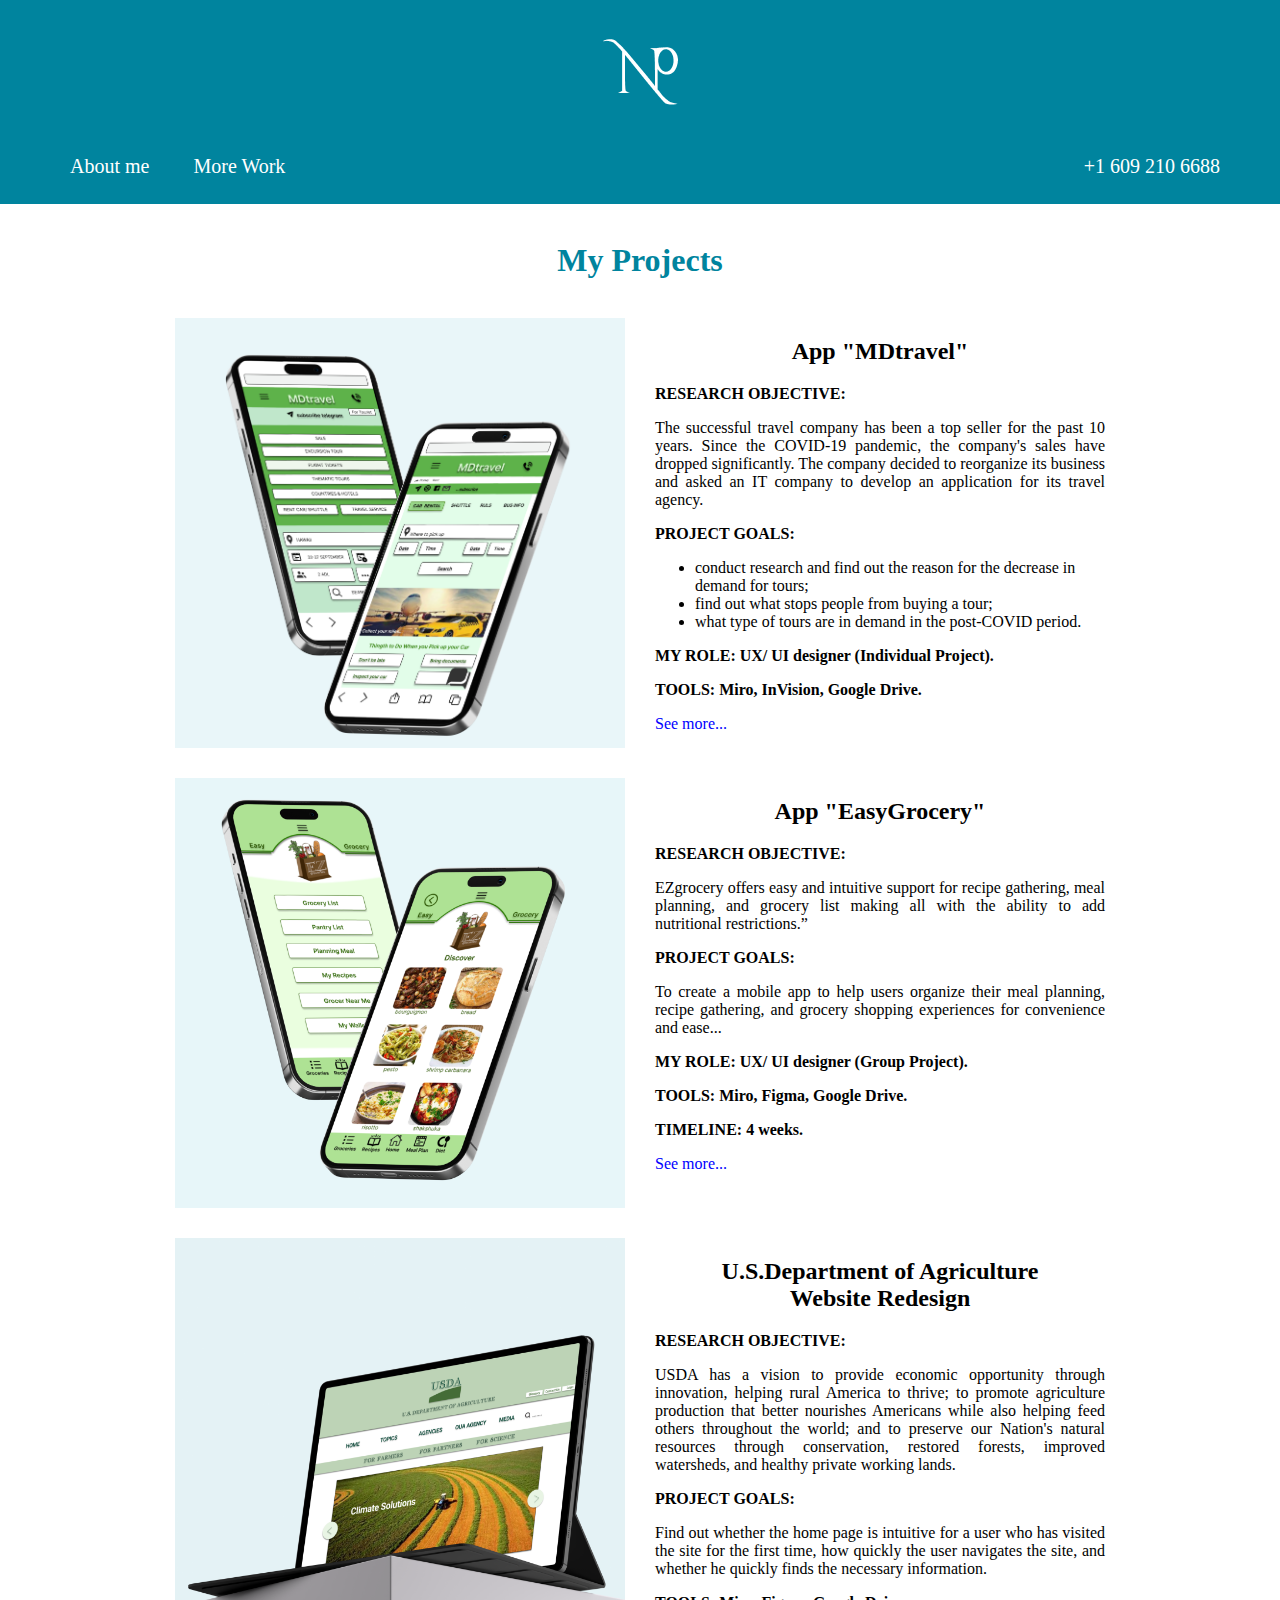
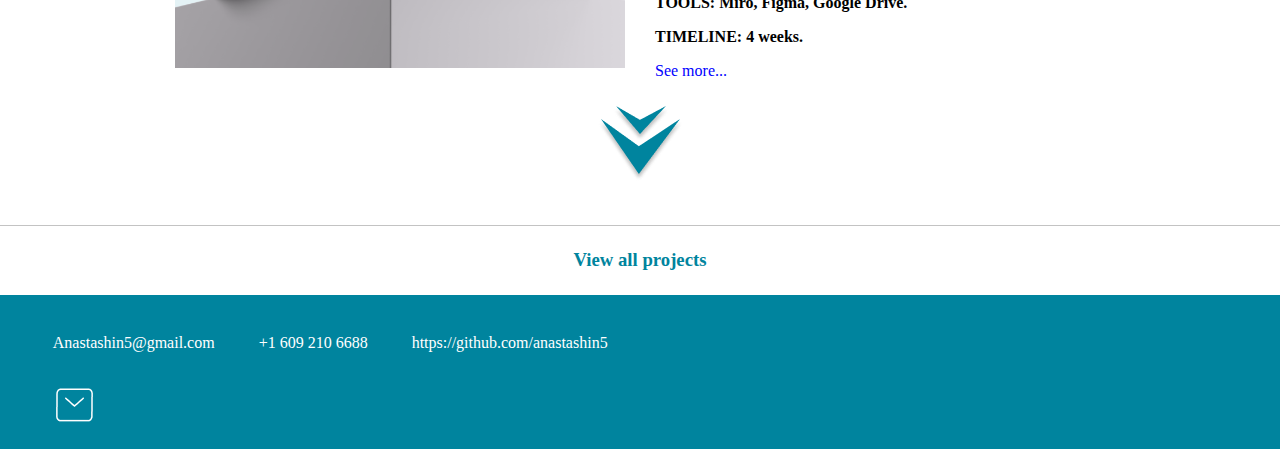
==== commit 7fa1854d: "Ch" ====
--- a/index.html
+++ b/index.html
@@ -62,7 +62,7 @@
 										</ul>
 									<p style="font-weight:bold">MY ROLE:  UX/ UI designer (Individual Project).</p>
 									<p style="font-weight:bold">TOOLS: Miro, InVision, Google Drive.</p>
-									<a href="https://anastashin5.github.io/UX_UI_HW_20/" target="_blank"><span>See more...</span></a>
+									<a href="../UX_UI_travel/index.html" target="_blank"><span>See more...</span></a>
 									
 							</div>
 						<div class="photo2"><a href="https://www.figma.com/proto/WR2C8trXpMKxkwEqaF62n4/Untitled?node-id=1-125&scaling=scale-down&page-id=0%3A1&starting-point-node-id=1%3A1455"><img id="AppEz_img" src="images/AppEz.png" class="photo", alt="AppEz"></a></div>
@@ -77,7 +77,7 @@
 									<p style="font-weight:bold">TIMELINE: 4 weeks.</p>
 									<a href="../UX_UI_travel/grocery.html" target="_blank"><span>See more...</span></a>
 							</div>
-						<div class="photo3"><a href="https://www.figma.com/proto/IhevnpnTOkFxZyKE2hbLse/Untitled?node-id=344%3A3185&scaling=scale-down&page-id=254%3A1312&starting-point-node-id=254%3A1314" target="_blank"><img id="AppUSDA_img" src="images/USDA_app.png" class="photo", alt="AppUSDA"></a></div>
+						<div class="photo3"><a href="https://www.figma.com/proto/IhevnpnTOkFxZyKE2hbLse/Untitled?node-id=344%3A3185&scaling=scale-down&page-id=254%3A1312&starting-point-node-id=254%3A1314" target="_blank"><img id="AppUSDA_img" src="images/AppUSDA.png" class="photo", alt="AppUSDA"></a></div>
 							<div class="topic3"> 
 								<h2>U.S.Department of Agriculture</br>Website Redesign</h2>
 								<p style="font-weight:bold">RESEARCH OBJECTIVE:</p>
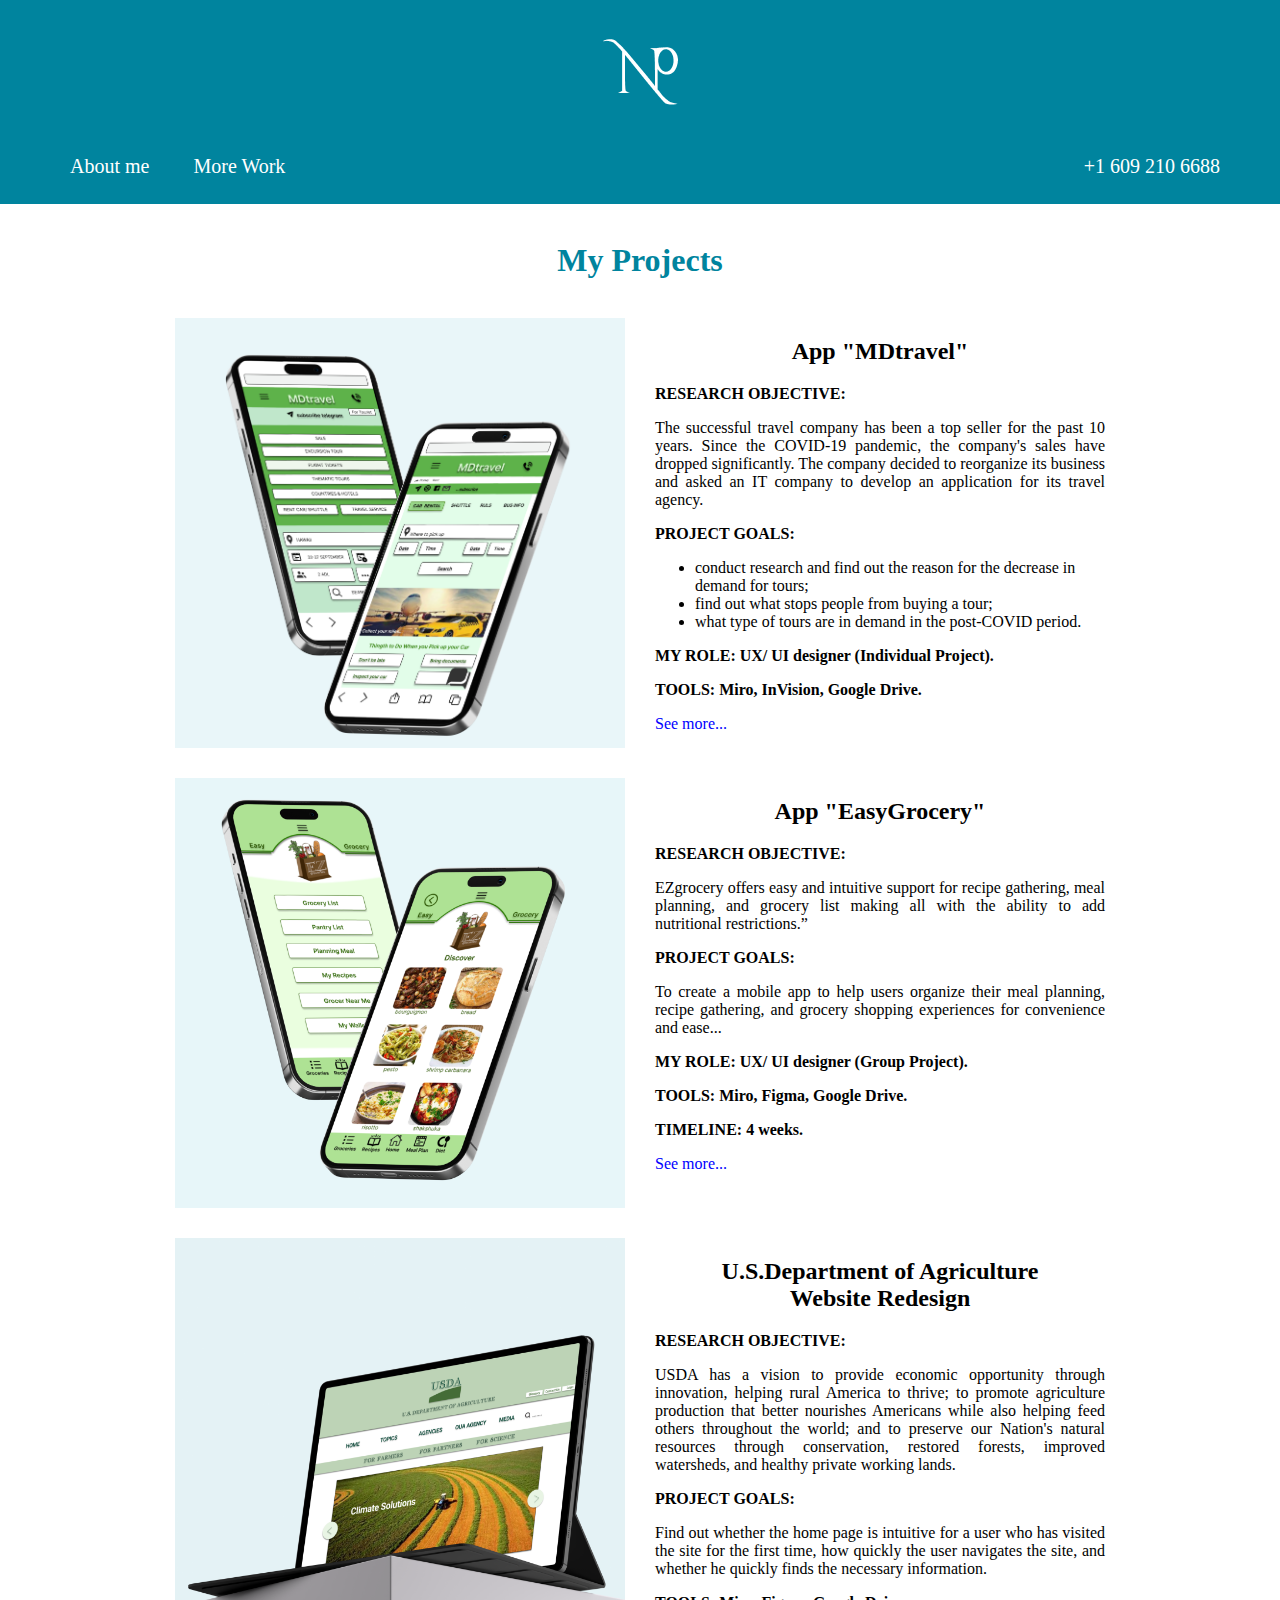
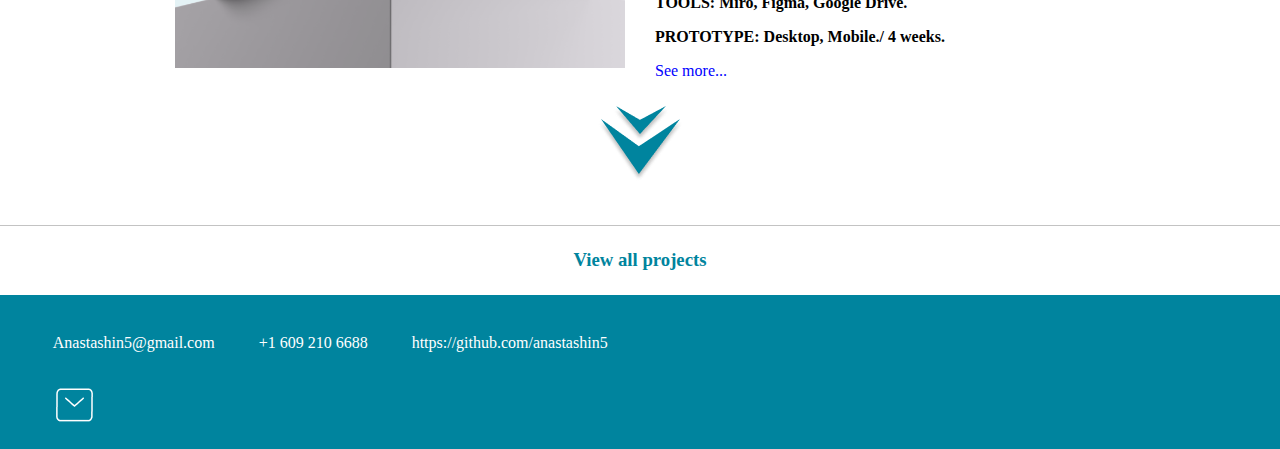
==== commit c53f352e: "Ch" ====
--- a/index.html
+++ b/index.html
@@ -10,7 +10,7 @@
 	<body>  
 		<header>
 			<nav>
-				<div id="logo_div"><img id="logo_img" src="images/Logo.png" alt="logo"/>
+				<div id="logo_div"><a href="https://anastashin5.github.io/UX_UI_portfolio/"><img id="logo_img" src="images/Logo.png" alt="logo"/></a>
 				</div>
 				<div>
 				<ul id="nav_menu">
@@ -77,7 +77,7 @@
 									<p style="font-weight:bold">TIMELINE: 4 weeks.</p>
 									<a href="../UX_UI_travel/grocery.html" target="_blank"><span>See more...</span></a>
 							</div>
-						<div class="photo3"><a href="https://www.figma.com/proto/IhevnpnTOkFxZyKE2hbLse/Untitled?node-id=344%3A3185&scaling=scale-down&page-id=254%3A1312&starting-point-node-id=254%3A1314" target="_blank"><img id="AppUSDA_img" src="images/AppUSDA.png" class="photo", alt="AppUSDA"></a></div>
+						<div class="photo3"><a href="https://www.figma.com/proto/IhevnpnTOkFxZyKE2hbLse/Untitled?node-id=254%3A1314&scaling=scale-down&page-id=254%3A1312" target="_blank"><img id="AppUSDA_img" src="images/AppUSDA.png" class="photo", alt="AppUSDA"></a></div>
 							<div class="topic3"> 
 								<h2>U.S.Department of Agriculture</br>Website Redesign</h2>
 								<p style="font-weight:bold">RESEARCH OBJECTIVE:</p>
@@ -85,7 +85,7 @@
 								<p style="font-weight:bold">PROJECT GOALS:</p>
 								<p> Find out whether the home page is intuitive for a user who has visited the site for the first time, how quickly the user navigates the site, and whether he quickly finds the necessary information.</p>
 								<p style="font-weight:bold">TOOLS: Miro, Figma, Google Drive.</p>
-								<p style="font-weight:bold">TIMELINE: 4 weeks.</p>
+								<p style="font-weight:bold">PROTOTYPE: Desktop, Mobile./ 4 weeks.</p>
 								<span onclick="window.location.href='../UX_UI_travel/USDA.html';">See more...
 								</span>
 							</div>
@@ -93,6 +93,8 @@
 				<div class="arrow bounce"><img src="images/Arrow.png" alt="Arrow">
 				</div>
 				<div id="flip"><h3>View all projects</h3></div>
+				
+				
 			
 			
 		<!--Slide down panel_ View all projects-->
@@ -100,43 +102,40 @@
 						<div class="myProject">
 							<div class="photo1"><a href="https://www.figma.com/proto/Mcd94y1duIw34tjLsZbD61/Untitled?node-id=1%3A36552&scaling=min-zoom&page-id=1%3A34481&starting-point-node-id=1%3A36552&show-proto-sidebar=1" target="_blank"><img id="Pets_img" src="images/Pets.png" class="photo", alt="Pet"></a></div>
 								<div class="topic1"> 
-									<h2>The Humane Society of New York</h2>
-										<p style="font-weight:bold">RESEARCH OBJECTIVE:</p>
-										<p>A successful A successful A successful A successful A successful.
-											A successful A successful A successful A successful A successful A successful A successful A successful A successful A successful A successful A successful A successful A successful A successful.</p>
-										<p style="font-weight:bold">PROJECT GOALS:</p>
-											<ul>
-												<li>A successful A successful A successful A successful A successful A successful ;</li>
-												<li>A successful A successful A successful;</li>
-												<li>A successful A successful A successful.</li>
-											</ul>
+									<h2>Redesign of the Humane Society of NY</h2>
+										<p style="font-weight:bold">THE PROBLEM:</p>
+										<p>The Humane Society of New York has a website that is not easy  for one to navigate. Some main problems are that it is text heavy and not well organized, which can overwhelm users.There is also no mobile version, and instead it is the web version made smaller, to fit on a mobile screen. </p>
+										<p style="font-weight:bold">THE SOLUTION:</p>
+										<p>We will redesign the website to be more user friendly and easy on the eyes for the desktop version, and create a mobile version as well</p>
 										<p style="font-weight:bold">MY ROLE:  UX/ UI designer (Group Project).</p>
-										<p style="font-weight:bold">TOOLS: Miro, Figma, Google Drive.</p>
+										<p style="font-weight:bold">PROTOTYPE: Mobile, Desktop.</p>
+										<p style="font-weight:bold">TOOLS: Figma, Adobe XD, Google Drive.</p>
 										<span onclick="window.location.href='https://docs.google.com/presentation/d/1B-8GnaA3EiX3h3cj4Wrj0RYMXRU_M1KUAjcllflZ4do/edit?usp=sharing';">  See more...</span>
 								</div>
 							<div class="photo2"><a href="https://www.figma.com/proto/n6mgddYJloPNuiAfqIn0JQ/Untitled?node-id=1%3A124&scaling=scale-down&page-id=0%3A1&starting-point-node-id=1%3A124" target="_blank"><img id="Portfolio_img" src="images/Portfolio.png" class="photo", alt="Portfolio"></a></div>
 								<div class="topic2"> 
 									<h2>App "Portfolio"</h2>
-										<p style="font-weight:bold">RESEARCH OBJECTIVE:</p>
-										<p>A successful A successful A successful A successful A successful A successful A successful A successful A successful A successful A successful A successful.”</p>
+										<p style="font-weight:bold">IDEATION:</p>
+										<p>Present your skills and talents, collect all the information about education and experience, hobbies and ambitions in one place so as not to overload the applicant with data and files.</p>
 										<p style="font-weight:bold">PROJECT GOALS:</p>
-										<p>A successful A successful A successful A successful A successful A successful A successful A successful A successful A successful...</p>
+										<p>Create a mobile and desktop application with information about my professional activities.</p>
 										<p style="font-weight:bold">MY ROLE:  UX/ UI designer (Individual Project).</p>
-										<p style="font-weight:bold">TOOLS: Figma, Google Drive, CodePen, Github.</p>
+										<p style="font-weight:bold">TOOLS: Figma, Adobe XD, Google Drive, CodePen, Github.</p>
+										<p style="font-weight:bold">PROTOTYPE: Mobile, Desktop.</p>
 										<p style="font-weight:bold">TIMELINE: 4 weeks.</p>
 										<span onclick="window.location.href='https://docs.google.com/presentation/d/1Ls1WGeV2r2RnPzQs1crCkymcGU7SfZOtE06l2Sitq8I/edit#slide=id.g1bc5a0a66a6_0_8';"> See more... </span>
 								</div>
 							<div class="photo3"><a href="https://www.figma.com/proto/Pq6BgosXTCkUrwNvvyloQn/Untitled?node-id=302%3A582&scaling=scale-down&page-id=108%3A3&starting-point-node-id=302%3A582&show-proto-sidebar=1"  target="_blank"><img id="Kids_img" src="images/Kids.png" class="photo", alt="Smart Kids"></a></div>
 								<div class="topic3"> 
 									<h2>App "Smart Kids"</h2>
-									<p style="font-weight:bold">RESEARCH OBJECTIVE:</p>
-									<p>A successful A successful A successful A successful A successful.
-											A successful A successful A successful A successful A successful A successful A successful A successful A successful A A successful A successful A successful A successful A successful.
-											A successful A successful A successful A successful A successful.</p>
-									<p style="font-weight:bold">PROJECT GOALS:</p>
-									<p> A successful A successful A successful A successful A successful.
-											A successful A successful A successful A successful A successful A successful A successful A successful A successful.</p>
-		ccccccccccccccccccc
+									<p style="font-weight:bold">IDEATION:</p>
+									<p>What can we do so parents and kids can become closer while providing education and giving parents the authority to watch and supervise their children's progress?</p>
+									<p><b>PROJECT GOALS</b> is to develop a mobile application that:</p>
+									<li>Strengthen the bond between a parent and their child;</li>
+									<li>Provide educational material;</li>
+									<li>Creates a safe space for a parent and kid to communicate.</li>
+									<p style="font-weight:bold">TOOLS: Figma, Adobe XD, Google Drive, Wix.com.</p>
+									<p style="font-weight:bold">PROTOTYPE: Tablet, Desktop.</p>
 									<p style="font-weight:bold">TIMELINE: 4 weeks.</p>
 									<span onclick="window.location.href='https://docs.google.com/presentation/d/1rtJUu7XuSriOPshNLxVMAxet4iDnNuXSSwXEeLbRVtE/edit?usp=sharing';">See more...
 									</span>
